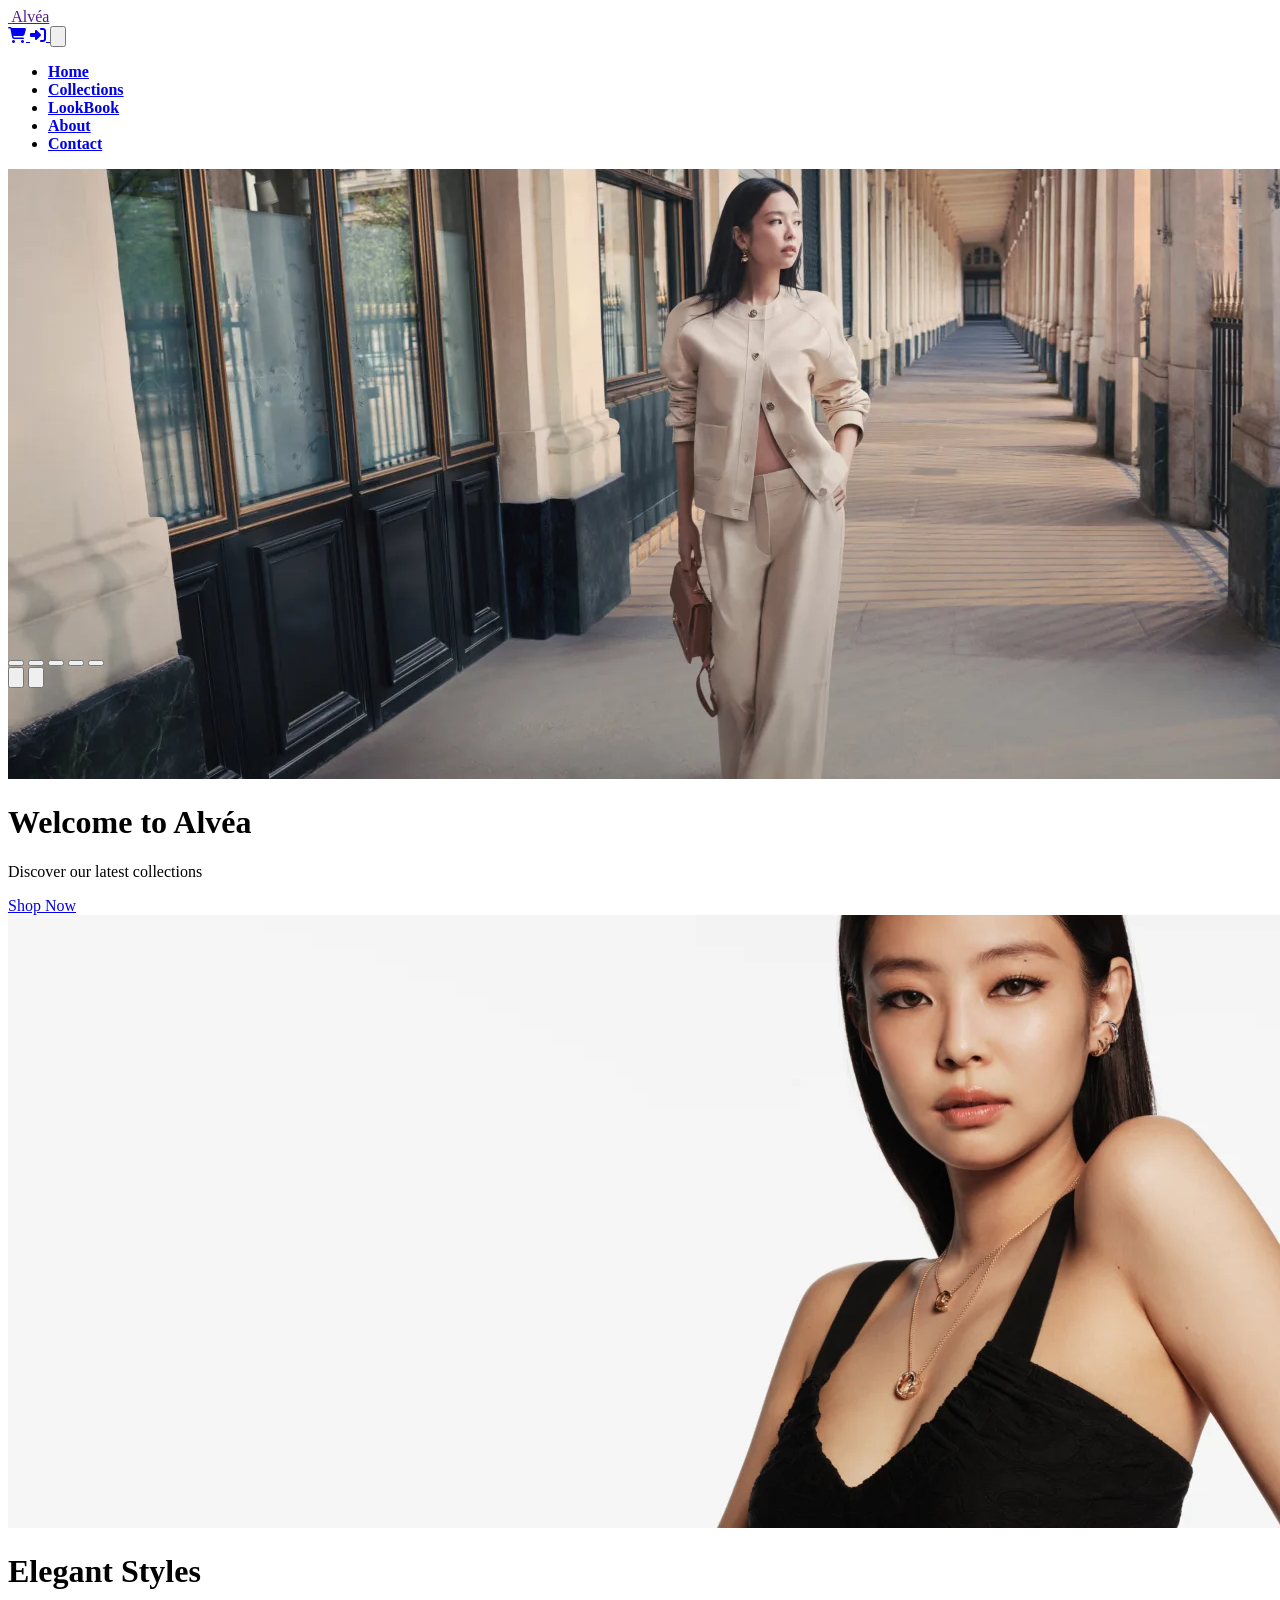
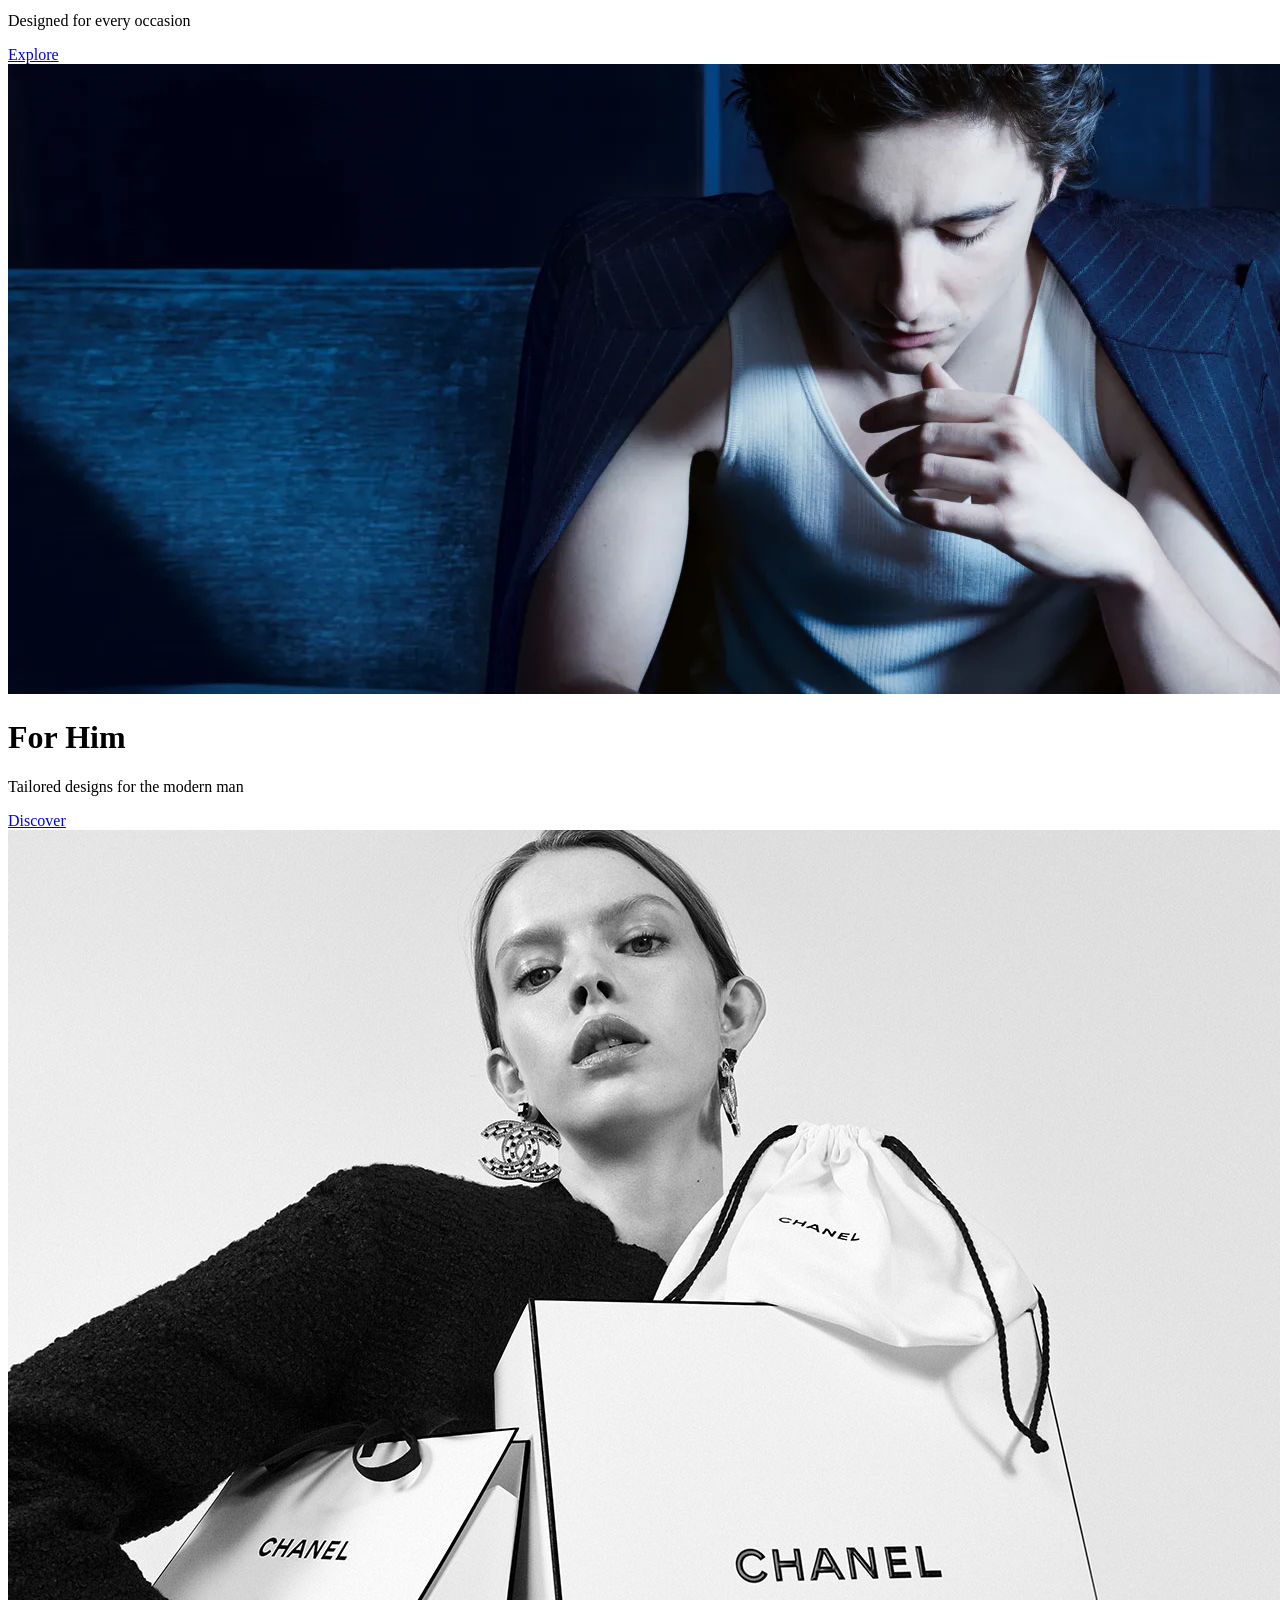
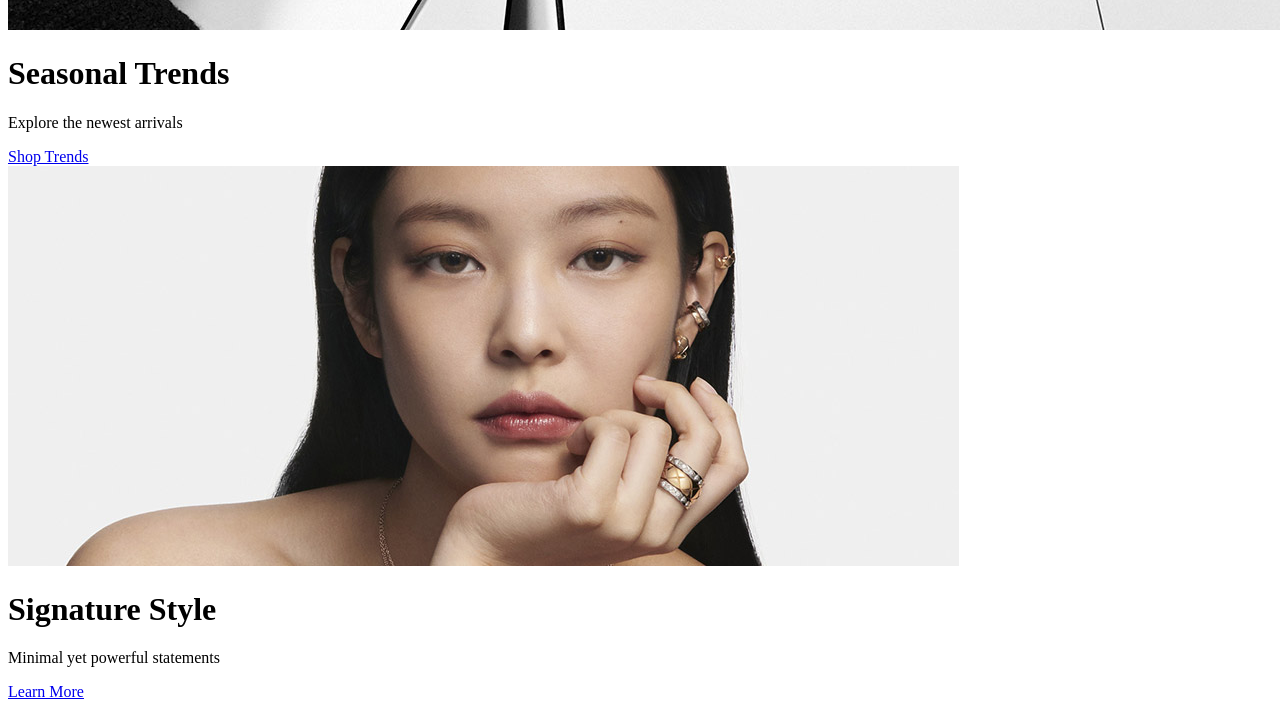
==== index.html @ 2a5f7d39 "Initial Commit" ====
<!DOCTYPE html>
<html lang="en">

<head>
    <meta charset="UTF-8">
    <meta name="viewport" content="width=device-width, initial-scale=1.0">
    <link rel="stylesheet" href="./assets/css/style.css">
    <link href="https://cdn.jsdelivr.net/npm/flowbite@3.1.2/dist/flowbite.min.css" rel="stylesheet" />
    <link href="https://unpkg.com/aos@2.3.1/dist/aos.css" rel="stylesheet">
    <link rel="stylesheet" href="https://cdnjs.cloudflare.com/ajax/libs/font-awesome/6.4.0/css/all.min.css">
    <title>Alvéa</title>
</head>

<body>


    <nav class="w-full z-50 top-0 start-0 border-black-400 dark:border-black-800 transition-all duration-300">
        <div class="max-w-screen-xl flex flex-wrap items-center justify-between mx-auto p-4">
            <a href="" class="flex items-center space-x-3 rtl:space-x-reverse">
                <img src="" class="h-8" alt="">
                <span class="self-center text-3xl font-semibold whitespace-nowrap ">Alvéa</span>
            </a>
            <div class="flex md:order-2 items-center space-x-5">

                <a href="cart.html" class="text-gray-700 hover:text-gray-900">
                    <i class="fa-solid fa-shopping-cart text-xl"></i>
                </a>

                <a href="login.html" class="text-gray-700 hover:text-gray-900">
                    <i class="fa-solid fa-right-to-bracket text-xl"></i>
                </a>

                <button data-collapse-toggle="navbar-sticky" type="button"
                    class="inline-flex items-center p-2 w-10 h-10 justify-center text-sm text-gray-500 rounded-lg md:hidden hover:bg-gray-100 focus:outline-none focus:ring-2 focus:ring-gray-200 dark:text-gray-400 dark:hover:bg-gray-700 dark:focus:ring-gray-600"
                    aria-controls="navbar-sticky" aria-expanded="false">
                    <span class="sr-only">Open main menu</span>
                    <svg class="w-5 h-5" aria-hidden="true" xmlns="http://www.w3.org/2000/svg" fill="none"
                        viewBox="0 0 17 14">
                        <path stroke="currentColor" stroke-linecap="round" stroke-linejoin="round" stroke-width="2"
                            d="M1 1h15M1 7h15M1 13h15" />
                    </svg>
                </button>
            </div>
            <div class="items-center justify-between hidden w-full md:flex md:w-auto md:order-1" id="navbar-sticky">
                <ul class="flex flex-col md:flex-row md:space-x-5 font-medium ">
                    <li>
                        <a href="/index.html" class="block py-2 px-3 text-black hover:text-gray-300 navContent"
                            aria-current="page">Home</a>
                    </li>
                    <li>
                        <a href="/collection.html" class="block py-2 px-3 text-black hover:text-gray-300 navContent">Collections</a>
                    </li>
                    <li>
                        <a href="/LookBook.html" class="block py-2 px-3 text-black hover:text-gray-300 navContent">LookBook</a>
                    </li>
                    <li>
                        <a href="/about.html" class="block py-2 px-3 text-black hover:text-gray-300 navContent">About</a>
                    </li>
                    <li>
                        <a href="/contact.html" class="block py-2 px-3 text-black hover:text-gray-300 navContent">Contact</a>
                    </li>
                </ul>
            </div>
        </div>
    </nav>

    <div id="default-carousel" class="relative w-full" data-carousel="slide">
        <!-- Carousel wrapper -->
        <div
            class="relative h-96 overflow-hidden rounded-lg h-[70vh] sm:h-[80vh] md:h-[85vh] lg:h-[90vh] xl:h-[100vh] carousel-container">
            <!-- Item 1 -->
            <div class="absolute inset-0 duration-1000 ease-in-out" data-carousel-item data-carousel-interval="8000">
                <img src="./assets/images/jennieBadgeOutfit.webp" class="w-full object-cover object-top" alt="...">
                <div class="absolute inset-0 flex flex-col items-center justify-center text-white bg-black/30 carouselText">
                    <h1 class="text-4xl md:text-6xl font-bold">Welcome to Alvéa</h1>
                    <p class="mt-2 text-lg md:text-xl leading-snug">Discover our latest collections</p>
                    <a href="#collections"
                        class="mt-3 px-6 py-3 bg-white text-black rounded-lg font-medium hover:bg-gray-200">
                        Shop Now
                    </a>
                </div>
            </div>
            <!-- Item 2 -->
            <div class="hidden absolute inset-0 duration-1000 ease-in-out" data-carousel-item
                data-carousel-interval="8000">
                <img src="./assets/images/jennieBlackOutfit.webp" class="w-full object-cover" alt="...">
                <div class="absolute inset-0 flex flex-col items-center justify-center text-black bg-black/30 carouselText">
                    <h1 class="text-4xl md:text-6xl font-bold">Elegant Styles</h1>
                    <p class="mt-2 text-lg md:text-xl leading-snug">Designed for every occasion</p>
                    <a href="#collections"
                        class="mt-3 px-6 py-3 bg-white text-black rounded-lg font-medium hover:bg-gray-200">
                        Explore
                    </a>
                </div>
            </div>
            <!-- Item 3 -->
            <div class="hidden absolute inset-0 duration-1000 ease-in-out" data-carousel-item
                data-carousel-interval="8000">
                <img src="./assets/images/timmothee.webp" class="w-full object-cover" alt="...">
                <div
                    class="absolute inset-0 flex flex-col items-center justify-center text-white bg-black/30 text-center px-4 carouselText">
                    <h1 class="text-4xl md:text-6xl font-bold">For Him</h1>
                    <p class="mt-2 text-lg md:text-xl leading-snug ">Tailored designs for the modern man</p>
                    <a href="#collections"
                        class="mt-3 px-6 py-3 bg-white text-black rounded-lg font-medium hover:bg-gray-200">Discover</a>
                </div>
            </div>
            <!-- Item 4 -->
            <div class="hidden absolute inset-0 duration-1000 ease-in-out" data-carousel-item
                data-carousel-interval="8000">
                <img src="./assets/images/model.jpg" class="w-full object-cover" alt="...">
                <div
                    class="absolute inset-0 flex flex-col items-center justify-center text-black bg-black/30 text-center px-4 carouselText">
                    <h1 class="text-4xl md:text-6xl font-bold">Seasonal Trends</h1>
                    <p class="mt-2 text-lg md:text-xl">Explore the newest arrivals</p>
                    <a href="#collections"
                        class="mt-3 px-6 py-3 bg-white text-black rounded-lg font-medium hover:bg-gray-200">Shop
                        Trends</a>
                </div>
            </div>
            <!-- Item 5 -->
            <div class="hidden absolute inset-0 duration-1000 ease-in-out">
                <img src="./assets/images/jennie.jpg" class="w-full object-cover" alt="...">
                <div
                    class="absolute inset-0 flex flex-col items-center justify-center text-black bg-black/30 text-center px-4 carouselText">
                    <h1 class="text-4xl md:text-6xl font-bold">Signature Style</h1>
                    <p class="mt-2 text-lg md:text-xl">Minimal yet powerful statements</p>
                    <a href="#about"
                        class="mt-3 px-6 py-3 bg-white text-black rounded-lg font-medium hover:bg-gray-200">Learn
                        More</a>
                </div>
            </div>
        </div>
        <!-- Slider indicators -->
        <div class="absolute z-30 flex -translate-x-1/2 bottom-5 left-1/2 space-x-3 rtl:space-x-reverse">
            <button type="button" class="w-3 h-3 rounded-full" aria-current="true" aria-label="Slide 1"
                data-carousel-slide-to="0"></button>
            <button type="button" class="w-3 h-3 rounded-full" aria-current="false" aria-label="Slide 2"
                data-carousel-slide-to="1"></button>
            <button type="button" class="w-3 h-3 rounded-full" aria-current="false" aria-label="Slide 3"
                data-carousel-slide-to="2"></button>
            <button type="button" class="w-3 h-3 rounded-full" aria-current="false" aria-label="Slide 4"
                data-carousel-slide-to="3"></button>
            <button type="button" class="w-3 h-3 rounded-full" aria-current="false" aria-label="Slide 5"
                data-carousel-slide-to="4"></button>
        </div>
        <!-- Slider controls -->
        <button type="button"
            class="absolute top-0 start-0 z-30 flex items-center justify-center h-full px-4 cursor-pointer group focus:outline-none"
            data-carousel-prev>
            <span
                class="inline-flex items-center justify-center w-10 h-10 rounded-full bg-white/30 dark:bg-gray-800/30 group-hover:bg-white/50 dark:group-hover:bg-gray-800/60 group-focus:ring-4 group-focus:ring-white dark:group-focus:ring-gray-800/70 group-focus:outline-none">
                <svg class="w-4 h-4 text-white dark:text-gray-800 rtl:rotate-180" aria-hidden="true"
                    xmlns="http://www.w3.org/2000/svg" fill="none" viewBox="0 0 6 10">
                    <path stroke="currentColor" stroke-linecap="round" stroke-linejoin="round" stroke-width="2"
                        d="M5 1 1 5l4 4" />
                </svg>
                <span class="sr-only">Previous</span>
            </span>
        </button>
        <button type="button"
            class="absolute top-0 end-0 z-30 flex items-center justify-center h-full px-4 cursor-pointer group focus:outline-none"
            data-carousel-next>
            <span
                class="inline-flex items-center justify-center w-10 h-10 rounded-full bg-white/30 dark:bg-gray-800/30 group-hover:bg-white/50 dark:group-hover:bg-gray-800/60 group-focus:ring-4 group-focus:ring-white dark:group-focus:ring-gray-800/70 group-focus:outline-none">
                <svg class="w-4 h-4 text-white dark:text-gray-800 rtl:rotate-180" aria-hidden="true"
                    xmlns="http://www.w3.org/2000/svg" fill="none" viewBox="0 0 6 10">
                    <path stroke="currentColor" stroke-linecap="round" stroke-linejoin="round" stroke-width="2"
                        d="m1 9 4-4-4-4" />
                </svg>
                <span class="sr-only">Next</span>
            </span>
        </button>
    </div>

    <script src="https://cdn.jsdelivr.net/npm/flowbite@3.1.2/dist/flowbite.min.js"></script>
    <script src="https://unpkg.com/aos@2.3.1/dist/aos.js"></script>
    <script src="./assets/js/app.js"></script>
</body>

</html>
---- assets/css/style.css ----
@import "flowbite";

@media (min-width: 1024px) {
  .carousel-container {
    height: 30rem; 
  }
}

.navContent{
    font-size:1rem;
    font-weight: 550;
}

.carouselText{
    font-size: 1rem;
}
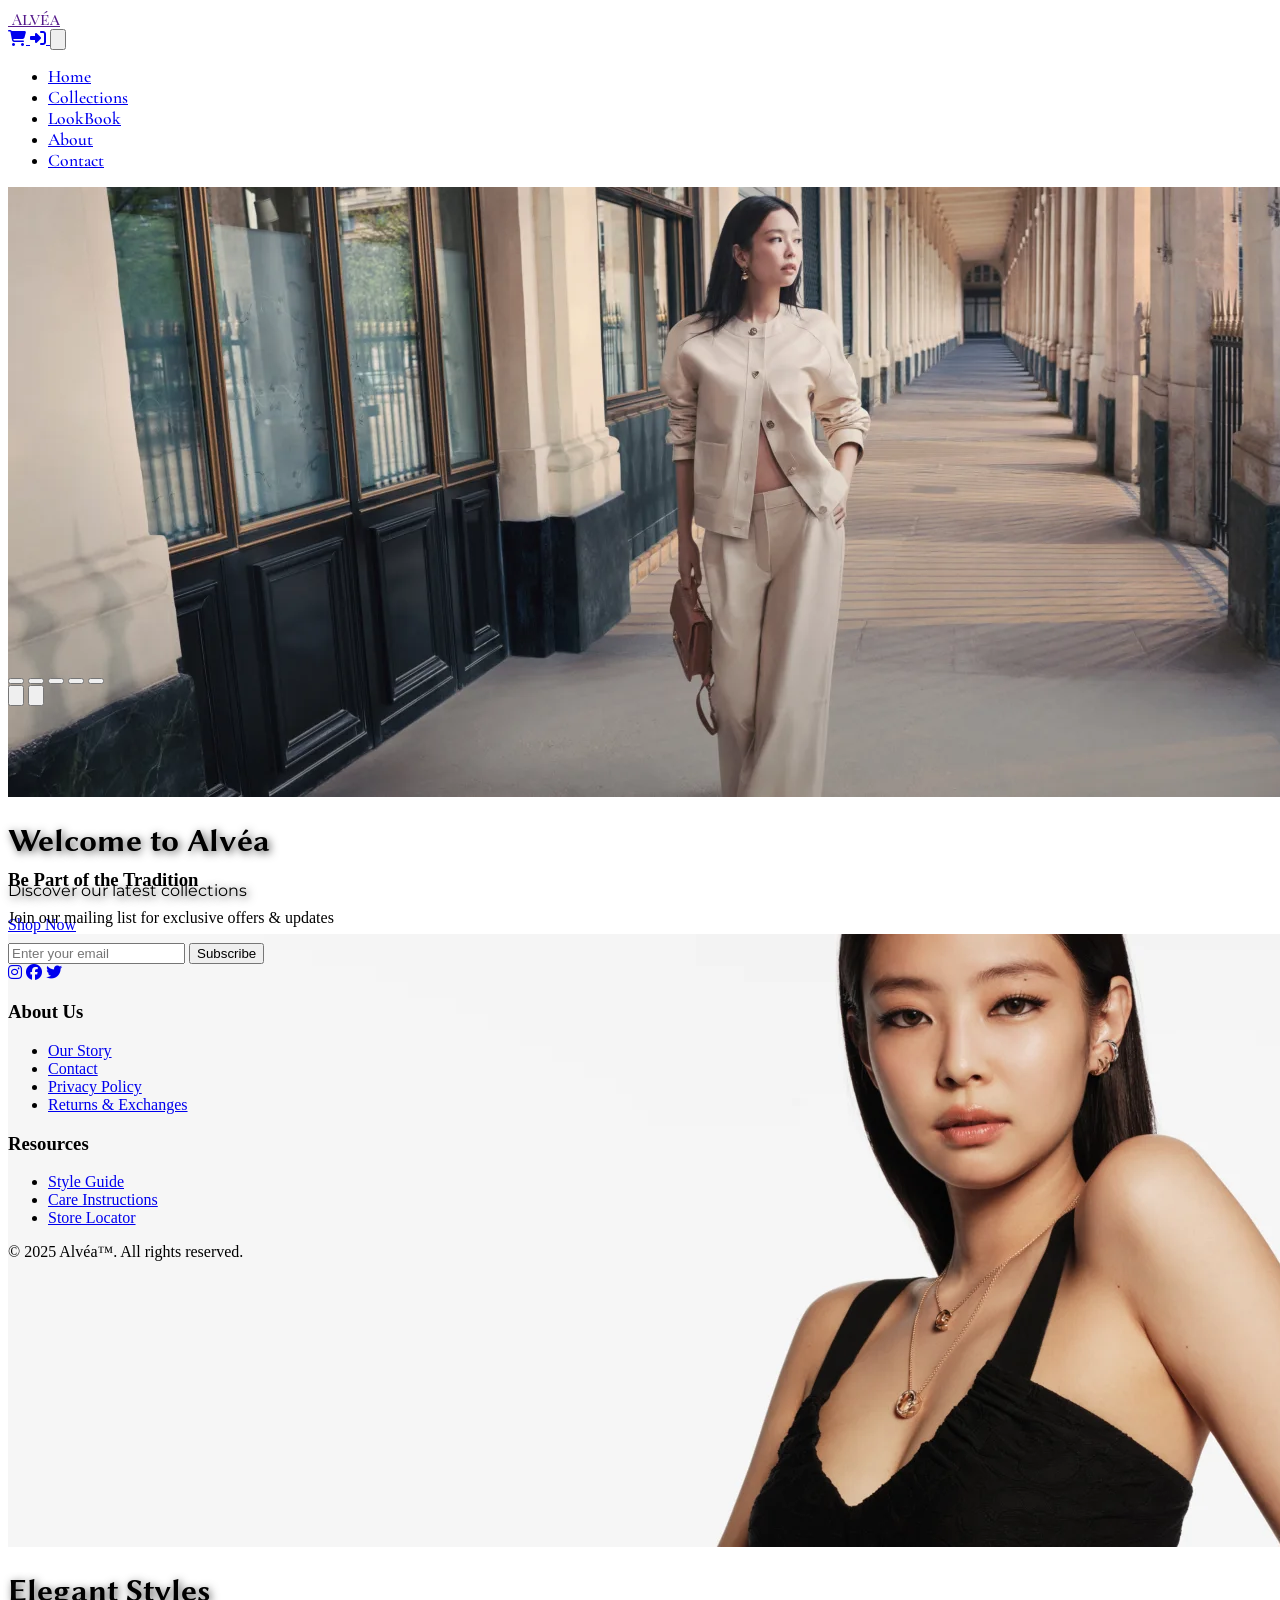
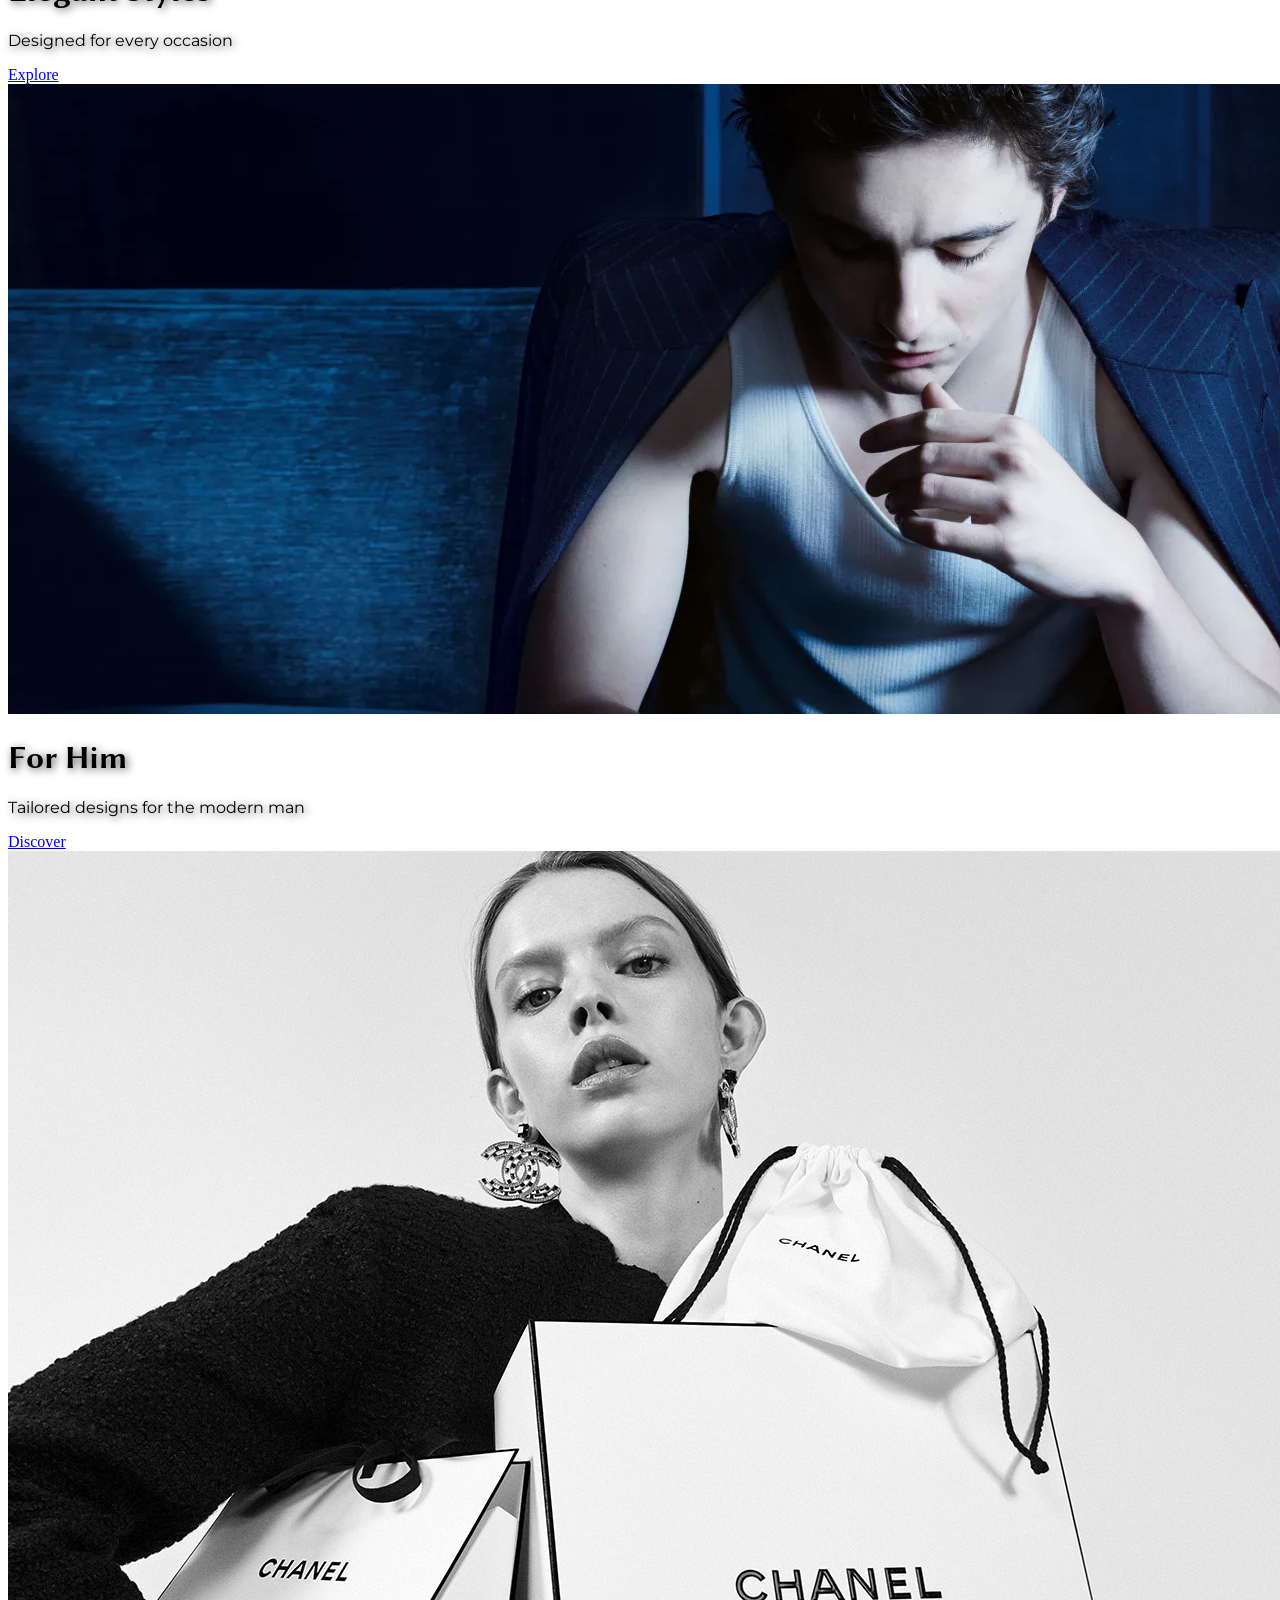
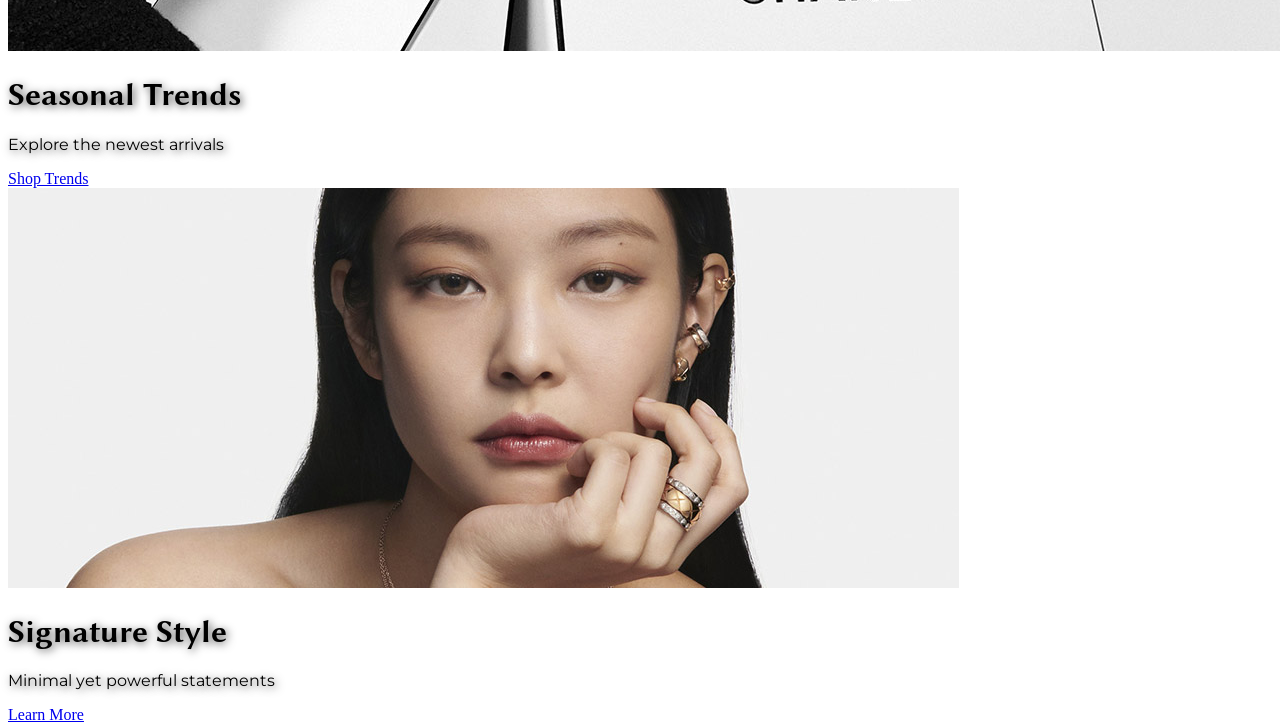
==== commit 102246c0: "Done with Men Collection" ====
--- a/index.html
+++ b/index.html
@@ -8,6 +8,11 @@
     <link href="https://cdn.jsdelivr.net/npm/flowbite@3.1.2/dist/flowbite.min.css" rel="stylesheet" />
     <link href="https://unpkg.com/aos@2.3.1/dist/aos.css" rel="stylesheet">
     <link rel="stylesheet" href="https://cdnjs.cloudflare.com/ajax/libs/font-awesome/6.4.0/css/all.min.css">
+    <link rel="preconnect" href="https://fonts.googleapis.com">
+    <link rel="preconnect" href="https://fonts.gstatic.com" crossorigin>
+    <link
+        href="https://fonts.googleapis.com/css2?family=Akshar:wght@300..700&family=Bodoni+Moda:ital,opsz,wght@0,6..96,400..900;1,6..96,400..900&family=Chela+One&family=Cormorant+Garamond:ital,wght@0,300..700;1,300..700&family=Edu+NSW+ACT+Cursive:wght@400..700&family=Libertinus+Sans:ital,wght@0,400;0,700;1,400&family=Lobster&family=Montserrat:ital,wght@0,100..900;1,100..900&family=Neucha&family=Permanent+Marker&family=Playfair+Display+SC:ital,wght@0,400;0,700;0,900;1,400;1,700;1,900&family=Playfair+Display:ital,wght@0,400..900;1,400..900&family=Playwrite+AU+NSW:wght@100..400&family=Poppins:ital,wght@0,100;0,200;0,300;0,400;0,500;0,600;0,700;0,800;0,900;1,100;1,200;1,300;1,400;1,500;1,600;1,700;1,800;1,900&family=Uncial+Antiqua&display=swap"
+        rel="stylesheet">
     <title>Alvéa</title>
 </head>
 
@@ -18,7 +23,7 @@
         <div class="max-w-screen-xl flex flex-wrap items-center justify-between mx-auto p-4">
             <a href="" class="flex items-center space-x-3 rtl:space-x-reverse">
                 <img src="" class="h-8" alt="">
-                <span class="self-center text-3xl font-semibold whitespace-nowrap ">Alvéa</span>
+                <span class="self-center text-3xl font-semibold whitespace-nowrap logo">Alvéa</span>
             </a>
             <div class="flex md:order-2 items-center space-x-5">
 
@@ -48,16 +53,20 @@
                             aria-current="page">Home</a>
                     </li>
                     <li>
-                        <a href="/collection.html" class="block py-2 px-3 text-black hover:text-gray-300 navContent">Collections</a>
-                    </li>
-                    <li>
-                        <a href="/LookBook.html" class="block py-2 px-3 text-black hover:text-gray-300 navContent">LookBook</a>
-                    </li>
-                    <li>
-                        <a href="/about.html" class="block py-2 px-3 text-black hover:text-gray-300 navContent">About</a>
-                    </li>
-                    <li>
-                        <a href="/contact.html" class="block py-2 px-3 text-black hover:text-gray-300 navContent">Contact</a>
+                        <a href="/collection.html"
+                            class="block py-2 px-3 text-black hover:text-gray-300 navContent">Collections</a>
+                    </li>
+                    <li>
+                        <a href="/LookBook.html"
+                            class="block py-2 px-3 text-black hover:text-gray-300 navContent">LookBook</a>
+                    </li>
+                    <li>
+                        <a href="/about.html"
+                            class="block py-2 px-3 text-black hover:text-gray-300 navContent">About</a>
+                    </li>
+                    <li>
+                        <a href="/contact.html"
+                            class="block py-2 px-3 text-black hover:text-gray-300 navContent">Contact</a>
                     </li>
                 </ul>
             </div>
@@ -71,11 +80,13 @@
             <!-- Item 1 -->
             <div class="absolute inset-0 duration-1000 ease-in-out" data-carousel-item data-carousel-interval="8000">
                 <img src="./assets/images/jennieBadgeOutfit.webp" class="w-full object-cover object-top" alt="...">
-                <div class="absolute inset-0 flex flex-col items-center justify-center text-white bg-black/30 carouselText">
-                    <h1 class="text-4xl md:text-6xl font-bold">Welcome to Alvéa</h1>
-                    <p class="mt-2 text-lg md:text-xl leading-snug">Discover our latest collections</p>
-                    <a href="#collections"
-                        class="mt-3 px-6 py-3 bg-white text-black rounded-lg font-medium hover:bg-gray-200">
+                <div
+                    class="absolute inset-0 flex flex-col items-center justify-center text-white bg-black/50 px-4 text-center carouselText">
+                    <h1 class="text-2xl sm:text-3xl md:text-5xl lg:text-6xl font-bold">Welcome to Alvéa</h1>
+                    <p class="mt-2 text-sm sm:text-base md:text-lg lg:text-xl leading-snug  whitespace-nowrap">Discover
+                        our latest collections</p>
+                    <a href="#collections"
+                        class="mt-4 px-4 py-2 sm:px-6 sm:py-3 md:px-8 md:py-3 bg-black text-white rounded-lg font-medium sm:font-semibold shadow-lg hover:bg-gray-700 transition">
                         Shop Now
                     </a>
                 </div>
@@ -84,11 +95,13 @@
             <div class="hidden absolute inset-0 duration-1000 ease-in-out" data-carousel-item
                 data-carousel-interval="8000">
                 <img src="./assets/images/jennieBlackOutfit.webp" class="w-full object-cover" alt="...">
-                <div class="absolute inset-0 flex flex-col items-center justify-center text-black bg-black/30 carouselText">
-                    <h1 class="text-4xl md:text-6xl font-bold">Elegant Styles</h1>
-                    <p class="mt-2 text-lg md:text-xl leading-snug">Designed for every occasion</p>
-                    <a href="#collections"
-                        class="mt-3 px-6 py-3 bg-white text-black rounded-lg font-medium hover:bg-gray-200">
+                <div
+                    class="absolute inset-0 flex flex-col items-center justify-center text-black bg-black/50 px-4 text-center carouselText">
+                    <h1 class="text-2xl sm:text-3xl md:text-5xl lg:text-6xl font-bold">Elegant Styles</h1>
+                    <p class="mt-2 text-sm sm:text-base md:text-lg lg:text-xl leading-snug  whitespace-nowrap">Designed
+                        for every occasion</p>
+                    <a href="#collections"
+                        class="mt-4 px-4 py-2 sm:px-6 sm:py-3 md:px-8 md:py-3 bg-black text-black rounded-lg font-medium sm:font-semibold shadow-lg hover:bg-gray-700 transition">
                         Explore
                     </a>
                 </div>
@@ -98,11 +111,12 @@
                 data-carousel-interval="8000">
                 <img src="./assets/images/timmothee.webp" class="w-full object-cover" alt="...">
                 <div
-                    class="absolute inset-0 flex flex-col items-center justify-center text-white bg-black/30 text-center px-4 carouselText">
-                    <h1 class="text-4xl md:text-6xl font-bold">For Him</h1>
-                    <p class="mt-2 text-lg md:text-xl leading-snug ">Tailored designs for the modern man</p>
-                    <a href="#collections"
-                        class="mt-3 px-6 py-3 bg-white text-black rounded-lg font-medium hover:bg-gray-200">Discover</a>
+                    class="absolute inset-0 flex flex-col items-center justify-center text-white bg-black/50 px-4 text-center carouselText">
+                    <h1 class="text-2xl sm:text-3xl md:text-5xl lg:text-6xl font-bold">For Him</h1>
+                    <p class="mt-2 text-sm sm:text-base md:text-lg lg:text-xl leading-snug  whitespace-nowrap">Tailored
+                        designs for the modern man</p>
+                    <a href="#collections"
+                        class="mt-4 px-4 py-2 sm:px-6 sm:py-3 md:px-8 md:py-3 bg-black text-white rounded-lg font-medium sm:font-semibold shadow-lg hover:bg-gray-700 transition">Discover</a>
                 </div>
             </div>
             <!-- Item 4 -->
@@ -110,11 +124,12 @@
                 data-carousel-interval="8000">
                 <img src="./assets/images/model.jpg" class="w-full object-cover" alt="...">
                 <div
-                    class="absolute inset-0 flex flex-col items-center justify-center text-black bg-black/30 text-center px-4 carouselText">
-                    <h1 class="text-4xl md:text-6xl font-bold">Seasonal Trends</h1>
-                    <p class="mt-2 text-lg md:text-xl">Explore the newest arrivals</p>
-                    <a href="#collections"
-                        class="mt-3 px-6 py-3 bg-white text-black rounded-lg font-medium hover:bg-gray-200">Shop
+                    class="absolute inset-0 flex flex-col items-center justify-center text-white bg-black/50 px-4 text-center carouselText">
+                    <h1 class="text-2xl sm:text-3xl md:text-5xl lg:text-6xl font-bold">Seasonal Trends</h1>
+                    <p class="mt-2 text-sm sm:text-base md:text-lg lg:text-xl leading-snug  whitespace-nowrap">Explore
+                        the newest arrivals</p>
+                    <a href="#collections"
+                        class="mt-4 px-4 py-2 sm:px-6 sm:py-3 md:px-8 md:py-3 bg-black text-white rounded-lg font-medium sm:font-semibold shadow-lg hover:bg-gray-700 transition">Shop
                         Trends</a>
                 </div>
             </div>
@@ -122,11 +137,12 @@
             <div class="hidden absolute inset-0 duration-1000 ease-in-out">
                 <img src="./assets/images/jennie.jpg" class="w-full object-cover" alt="...">
                 <div
-                    class="absolute inset-0 flex flex-col items-center justify-center text-black bg-black/30 text-center px-4 carouselText">
-                    <h1 class="text-4xl md:text-6xl font-bold">Signature Style</h1>
-                    <p class="mt-2 text-lg md:text-xl">Minimal yet powerful statements</p>
+                    class="absolute inset-0 flex flex-col items-center justify-center text-white bg-black/50 px-4 text-center carouselText">
+                    <h1 class="text-2xl sm:text-3xl md:text-5xl lg:text-6xl font-bold">Signature Style</h1>
+                    <p class="mt-2 text-sm sm:text-base md:text-lg lg:text-xl leading-snug  whitespace-nowrap">Minimal
+                        yet powerful statements</p>
                     <a href="#about"
-                        class="mt-3 px-6 py-3 bg-white text-black rounded-lg font-medium hover:bg-gray-200">Learn
+                        class="mt-4 px-4 py-2 sm:px-6 sm:py-3 md:px-8 md:py-3 bg-black text-white rounded-lg font-medium sm:font-semibold shadow-lg hover:bg-gray-700 transition">Learn
                         More</a>
                 </div>
             </div>
@@ -173,6 +189,59 @@
         </button>
     </div>
 
+
+    <br><br><br><br><br><br><br><br>
+    <footer class="bg-gray-100 border-t border-gray-300">
+        <div class="max-w-screen-xl mx-auto px-4 py-12">
+            <div class="grid grid-cols-1 md:grid-cols-3 gap-8 items-start text-center md:text-left">
+
+                <div>
+                    <h3 class="text-lg font-semibold text-gray-900">Be Part of the Tradition</h3>
+                    <p class="mt-1 text-sm text-gray-600">
+                        Join our mailing list for exclusive offers & updates
+                    </p>
+                    <form class="mt-4 flex items-center w-full max-w-md mx-auto md:mx-0">
+                        <input type="email" placeholder="Enter your email"
+                            class="w-full px-3 py-2 text-sm border border-gray-300 rounded-l-lg focus:outline-none focus:ring-1 focus:ring-black">
+                        <button type="submit"
+                            class="px-4 py-2 text-sm font-medium text-white bg-blue-900 rounded-r-lg hover:bg-gray-800">
+                            Subscribe
+                        </button>
+                    </form>
+                    <div class="mt-4 flex justify-center md:justify-start space-x-5 text-gray-500">
+                        <a href="#" class="hover:text-black"><i class="fab fa-instagram"></i></a>
+                        <a href="#" class="hover:text-black"><i class="fab fa-facebook"></i></a>
+                        <a href="#" class="hover:text-black"><i class="fab fa-twitter"></i></a>
+                    </div>
+                </div>
+
+                <div>
+                    <h3 class="text-lg font-semibold text-gray-900">About Us</h3>
+                    <ul class="mt-2 space-y-2 text-sm text-gray-600">
+                        <li><a href="#" class="hover:text-black">Our Story</a></li>
+                        <li><a href="#" class="hover:text-black">Contact</a></li>
+                        <li><a href="#" class="hover:text-black">Privacy Policy</a></li>
+                        <li><a href="#" class="hover:text-black">Returns & Exchanges</a></li>
+                    </ul>
+                </div>
+
+                <div>
+                    <h3 class="text-lg font-semibold text-gray-900">Resources</h3>
+                    <ul class="mt-2 space-y-2 text-sm text-gray-600">
+                        <li><a href="#" class="hover:text-black">Style Guide</a></li>
+                        <li><a href="#" class="hover:text-black">Care Instructions</a></li>
+                        <li><a href="#" class="hover:text-black">Store Locator</a></li>
+                    </ul>
+                </div>
+            </div>
+
+            <div class="border-t border-gray-200 mt-8 pt-5 text-center text-sm text-gray-500">
+                © 2025 Alvéa™. All rights reserved.
+            </div>
+        </div>
+    </footer>
+
+
     <script src="https://cdn.jsdelivr.net/npm/flowbite@3.1.2/dist/flowbite.min.js"></script>
     <script src="https://unpkg.com/aos@2.3.1/dist/aos.js"></script>
     <script src="./assets/js/app.js"></script>
--- a/assets/css/style.css
+++ b/assets/css/style.css
@@ -6,11 +6,75 @@
   }
 }
 
-.navContent{
-    font-size:1rem;
-    font-weight: 550;
+.logo{
+  font-family: Playfair Display SC;
 }
 
-.carouselText{
+.navContent{
+    font-size:1.1rem;
+    font-weight: 550;
+    font-family: Cormorant Garamond;
+}
+
+.carouselText h1,
+.carouselText p {
+  text-shadow: 2px 2px 8px rgba(0, 0, 0, 0.7);
+}
+
+
+.carouselText h1 {
+  font-size: 2rem;
+  font-family: "Libertinus Sans", sans-serif;
+}
+
+.carouselText p {
+  font-size: 1.1rem;
+  font-family: "Montserrat", sans-serif;
+}
+
+
+@media (min-width: 768px) {
+  .carouselText h1 {
+    font-size: 0.5rem;
+  }
+
+  .carouselText p {
+    font-size: 0.1rem;
+  }
+}
+
+@media (min-width: 1024px) {
+  .carouselText h1 {
+    font-size: 1.8rem;
+  }
+
+  .carouselText p {
+    font-size: 0.8rem;
+  }
+}
+
+
+@media (min-width: 1280px) {
+  .carouselText h1 {
+    font-size: 2rem;
+  }
+
+  .carouselText p {
     font-size: 1rem;
-}+  }
+}
+
+.custom-hero{
+  max-width: 1000px;
+  margin: 0 auto;
+  border-radius: 12px;
+  overflow: hidden;
+  text-shadow: 2px 2px 8px rgba(0, 0, 0, 0.7);
+}
+
+.custom-hero img{
+  height: 450px;
+  object-fit: cover;
+  width: 100%;
+}
+
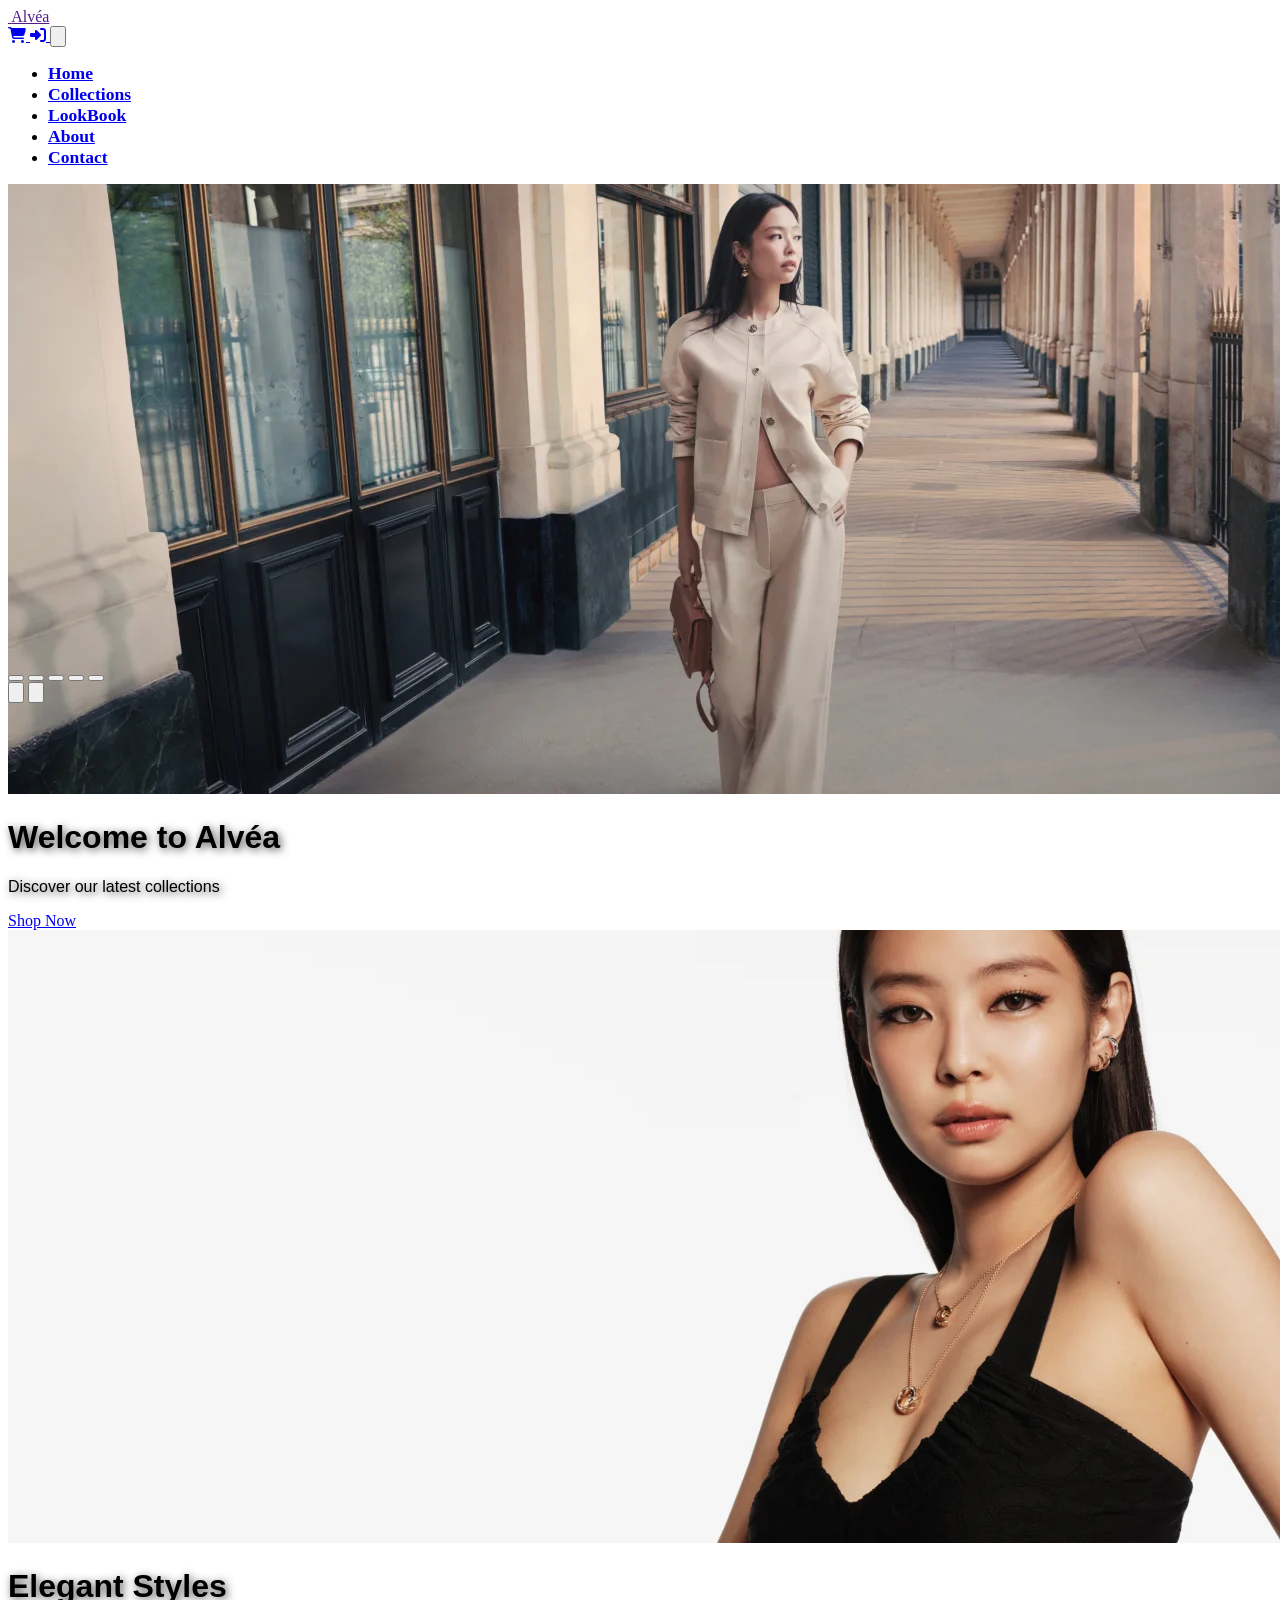
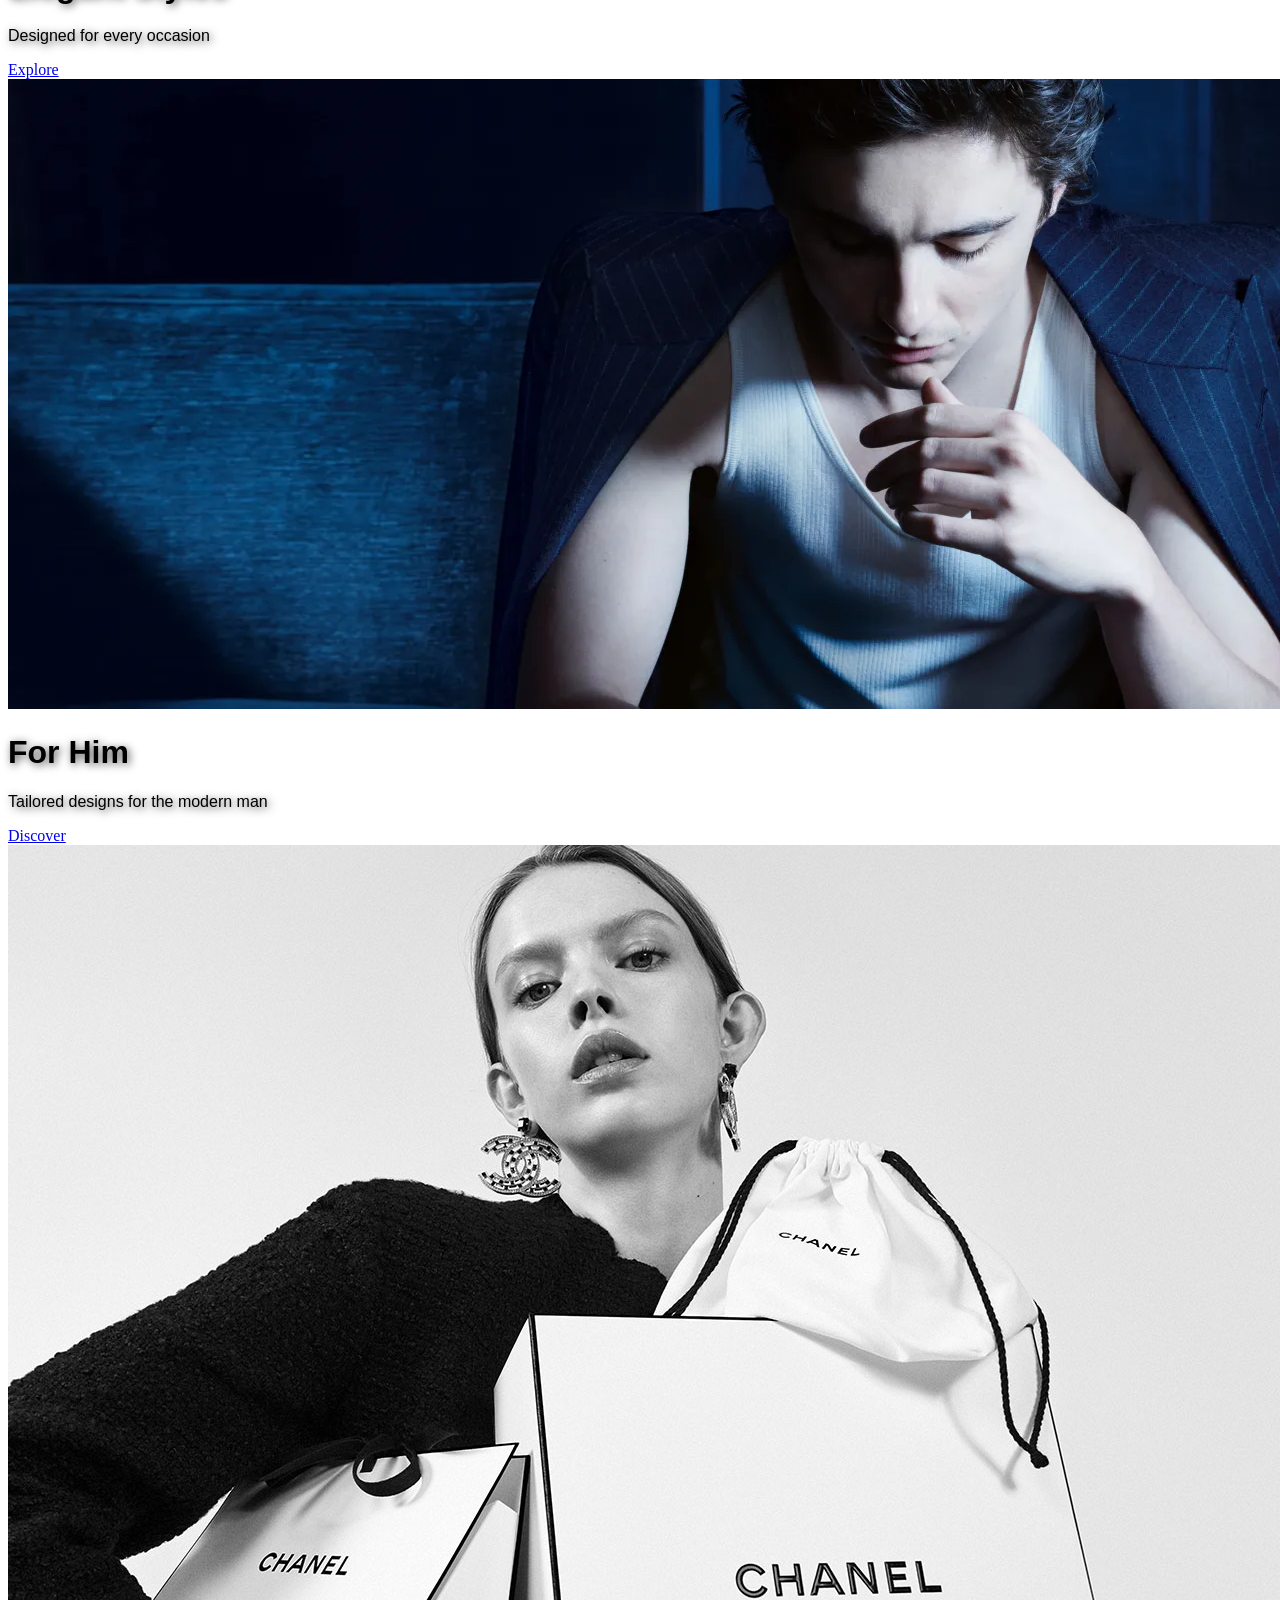
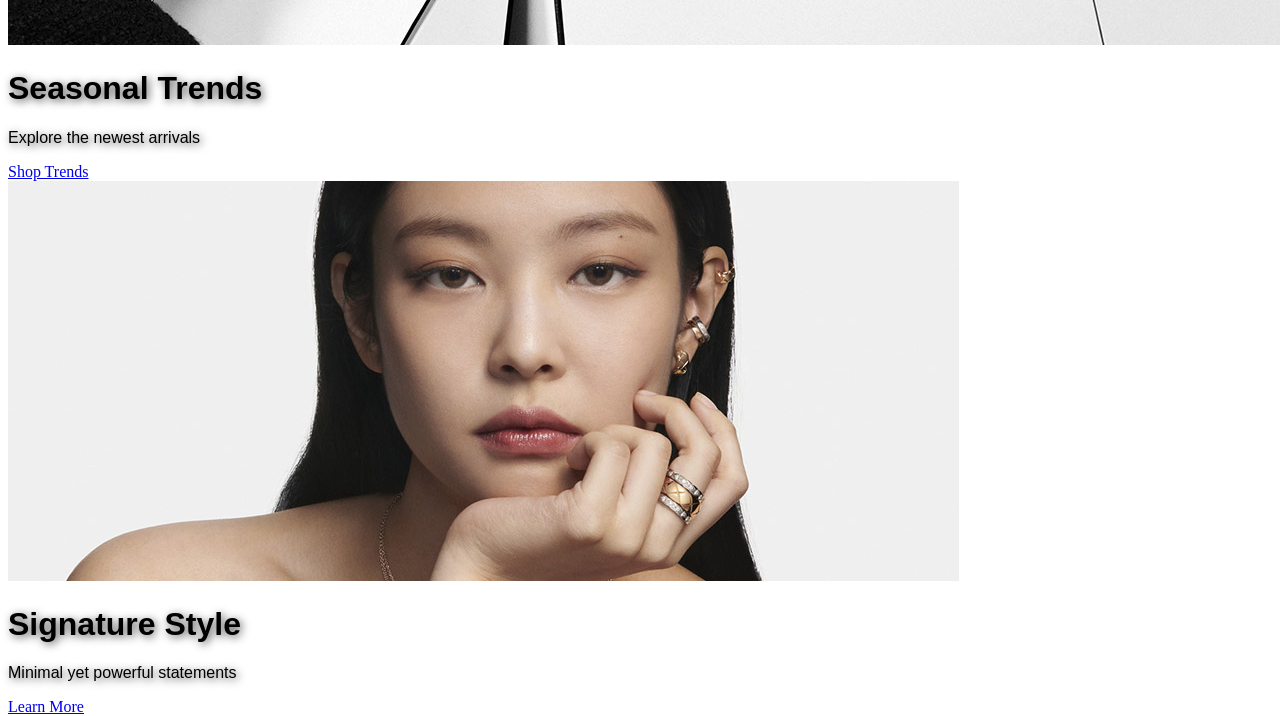
==== commit 3a7eebf8: "Update index.html" ====
--- a/index.html
+++ b/index.html
@@ -8,11 +8,6 @@
     <link href="https://cdn.jsdelivr.net/npm/flowbite@3.1.2/dist/flowbite.min.css" rel="stylesheet" />
     <link href="https://unpkg.com/aos@2.3.1/dist/aos.css" rel="stylesheet">
     <link rel="stylesheet" href="https://cdnjs.cloudflare.com/ajax/libs/font-awesome/6.4.0/css/all.min.css">
-    <link rel="preconnect" href="https://fonts.googleapis.com">
-    <link rel="preconnect" href="https://fonts.gstatic.com" crossorigin>
-    <link
-        href="https://fonts.googleapis.com/css2?family=Akshar:wght@300..700&family=Bodoni+Moda:ital,opsz,wght@0,6..96,400..900;1,6..96,400..900&family=Chela+One&family=Cormorant+Garamond:ital,wght@0,300..700;1,300..700&family=Edu+NSW+ACT+Cursive:wght@400..700&family=Libertinus+Sans:ital,wght@0,400;0,700;1,400&family=Lobster&family=Montserrat:ital,wght@0,100..900;1,100..900&family=Neucha&family=Permanent+Marker&family=Playfair+Display+SC:ital,wght@0,400;0,700;0,900;1,400;1,700;1,900&family=Playfair+Display:ital,wght@0,400..900;1,400..900&family=Playwrite+AU+NSW:wght@100..400&family=Poppins:ital,wght@0,100;0,200;0,300;0,400;0,500;0,600;0,700;0,800;0,900;1,100;1,200;1,300;1,400;1,500;1,600;1,700;1,800;1,900&family=Uncial+Antiqua&display=swap"
-        rel="stylesheet">
     <title>Alvéa</title>
 </head>
 
@@ -23,7 +18,7 @@
         <div class="max-w-screen-xl flex flex-wrap items-center justify-between mx-auto p-4">
             <a href="" class="flex items-center space-x-3 rtl:space-x-reverse">
                 <img src="" class="h-8" alt="">
-                <span class="self-center text-3xl font-semibold whitespace-nowrap logo">Alvéa</span>
+                <span class="self-center text-3xl font-semibold whitespace-nowrap ">Alvéa</span>
             </a>
             <div class="flex md:order-2 items-center space-x-5">
 
@@ -49,24 +44,20 @@
             <div class="items-center justify-between hidden w-full md:flex md:w-auto md:order-1" id="navbar-sticky">
                 <ul class="flex flex-col md:flex-row md:space-x-5 font-medium ">
                     <li>
-                        <a href="/index.html" class="block py-2 px-3 text-black hover:text-gray-300 navContent"
+                        <a href="./index.html" class="block py-2 px-3 text-black hover:text-gray-300 navContent"
                             aria-current="page">Home</a>
                     </li>
                     <li>
-                        <a href="/collection.html"
-                            class="block py-2 px-3 text-black hover:text-gray-300 navContent">Collections</a>
+                        <a href="./collection.html" class="block py-2 px-3 text-black hover:text-gray-300 navContent">Collections</a>
                     </li>
                     <li>
-                        <a href="/LookBook.html"
-                            class="block py-2 px-3 text-black hover:text-gray-300 navContent">LookBook</a>
+                        <a href="./LookBook.html" class="block py-2 px-3 text-black hover:text-gray-300 navContent">LookBook</a>
                     </li>
                     <li>
-                        <a href="/about.html"
-                            class="block py-2 px-3 text-black hover:text-gray-300 navContent">About</a>
+                        <a href="./about.html" class="block py-2 px-3 text-black hover:text-gray-300 navContent">About</a>
                     </li>
                     <li>
-                        <a href="/contact.html"
-                            class="block py-2 px-3 text-black hover:text-gray-300 navContent">Contact</a>
+                        <a href="./contact.html" class="block py-2 px-3 text-black hover:text-gray-300 navContent">Contact</a>
                     </li>
                 </ul>
             </div>
@@ -80,13 +71,11 @@
             <!-- Item 1 -->
             <div class="absolute inset-0 duration-1000 ease-in-out" data-carousel-item data-carousel-interval="8000">
                 <img src="./assets/images/jennieBadgeOutfit.webp" class="w-full object-cover object-top" alt="...">
-                <div
-                    class="absolute inset-0 flex flex-col items-center justify-center text-white bg-black/50 px-4 text-center carouselText">
-                    <h1 class="text-2xl sm:text-3xl md:text-5xl lg:text-6xl font-bold">Welcome to Alvéa</h1>
-                    <p class="mt-2 text-sm sm:text-base md:text-lg lg:text-xl leading-snug  whitespace-nowrap">Discover
-                        our latest collections</p>
+                <div class="absolute inset-0 flex flex-col items-center justify-center text-white bg-black/30 carouselText">
+                    <h1 class="text-4xl md:text-6xl font-bold">Welcome to Alvéa</h1>
+                    <p class="mt-2 text-lg md:text-xl leading-snug">Discover our latest collections</p>
                     <a href="#collections"
-                        class="mt-4 px-4 py-2 sm:px-6 sm:py-3 md:px-8 md:py-3 bg-black text-white rounded-lg font-medium sm:font-semibold shadow-lg hover:bg-gray-700 transition">
+                        class="mt-3 px-6 py-3 bg-white text-black rounded-lg font-medium hover:bg-gray-200">
                         Shop Now
                     </a>
                 </div>
@@ -95,13 +84,11 @@
             <div class="hidden absolute inset-0 duration-1000 ease-in-out" data-carousel-item
                 data-carousel-interval="8000">
                 <img src="./assets/images/jennieBlackOutfit.webp" class="w-full object-cover" alt="...">
-                <div
-                    class="absolute inset-0 flex flex-col items-center justify-center text-black bg-black/50 px-4 text-center carouselText">
-                    <h1 class="text-2xl sm:text-3xl md:text-5xl lg:text-6xl font-bold">Elegant Styles</h1>
-                    <p class="mt-2 text-sm sm:text-base md:text-lg lg:text-xl leading-snug  whitespace-nowrap">Designed
-                        for every occasion</p>
+                <div class="absolute inset-0 flex flex-col items-center justify-center text-black bg-black/30 carouselText">
+                    <h1 class="text-4xl md:text-6xl font-bold">Elegant Styles</h1>
+                    <p class="mt-2 text-lg md:text-xl leading-snug">Designed for every occasion</p>
                     <a href="#collections"
-                        class="mt-4 px-4 py-2 sm:px-6 sm:py-3 md:px-8 md:py-3 bg-black text-black rounded-lg font-medium sm:font-semibold shadow-lg hover:bg-gray-700 transition">
+                        class="mt-3 px-6 py-3 bg-white text-black rounded-lg font-medium hover:bg-gray-200">
                         Explore
                     </a>
                 </div>
@@ -111,12 +98,11 @@
                 data-carousel-interval="8000">
                 <img src="./assets/images/timmothee.webp" class="w-full object-cover" alt="...">
                 <div
-                    class="absolute inset-0 flex flex-col items-center justify-center text-white bg-black/50 px-4 text-center carouselText">
-                    <h1 class="text-2xl sm:text-3xl md:text-5xl lg:text-6xl font-bold">For Him</h1>
-                    <p class="mt-2 text-sm sm:text-base md:text-lg lg:text-xl leading-snug  whitespace-nowrap">Tailored
-                        designs for the modern man</p>
+                    class="absolute inset-0 flex flex-col items-center justify-center text-white bg-black/30 text-center px-4 carouselText">
+                    <h1 class="text-4xl md:text-6xl font-bold">For Him</h1>
+                    <p class="mt-2 text-lg md:text-xl leading-snug ">Tailored designs for the modern man</p>
                     <a href="#collections"
-                        class="mt-4 px-4 py-2 sm:px-6 sm:py-3 md:px-8 md:py-3 bg-black text-white rounded-lg font-medium sm:font-semibold shadow-lg hover:bg-gray-700 transition">Discover</a>
+                        class="mt-3 px-6 py-3 bg-white text-black rounded-lg font-medium hover:bg-gray-200">Discover</a>
                 </div>
             </div>
             <!-- Item 4 -->
@@ -124,12 +110,11 @@
                 data-carousel-interval="8000">
                 <img src="./assets/images/model.jpg" class="w-full object-cover" alt="...">
                 <div
-                    class="absolute inset-0 flex flex-col items-center justify-center text-white bg-black/50 px-4 text-center carouselText">
-                    <h1 class="text-2xl sm:text-3xl md:text-5xl lg:text-6xl font-bold">Seasonal Trends</h1>
-                    <p class="mt-2 text-sm sm:text-base md:text-lg lg:text-xl leading-snug  whitespace-nowrap">Explore
-                        the newest arrivals</p>
+                    class="absolute inset-0 flex flex-col items-center justify-center text-black bg-black/30 text-center px-4 carouselText">
+                    <h1 class="text-4xl md:text-6xl font-bold">Seasonal Trends</h1>
+                    <p class="mt-2 text-lg md:text-xl">Explore the newest arrivals</p>
                     <a href="#collections"
-                        class="mt-4 px-4 py-2 sm:px-6 sm:py-3 md:px-8 md:py-3 bg-black text-white rounded-lg font-medium sm:font-semibold shadow-lg hover:bg-gray-700 transition">Shop
+                        class="mt-3 px-6 py-3 bg-white text-black rounded-lg font-medium hover:bg-gray-200">Shop
                         Trends</a>
                 </div>
             </div>
@@ -137,12 +122,11 @@
             <div class="hidden absolute inset-0 duration-1000 ease-in-out">
                 <img src="./assets/images/jennie.jpg" class="w-full object-cover" alt="...">
                 <div
-                    class="absolute inset-0 flex flex-col items-center justify-center text-white bg-black/50 px-4 text-center carouselText">
-                    <h1 class="text-2xl sm:text-3xl md:text-5xl lg:text-6xl font-bold">Signature Style</h1>
-                    <p class="mt-2 text-sm sm:text-base md:text-lg lg:text-xl leading-snug  whitespace-nowrap">Minimal
-                        yet powerful statements</p>
+                    class="absolute inset-0 flex flex-col items-center justify-center text-black bg-black/30 text-center px-4 carouselText">
+                    <h1 class="text-4xl md:text-6xl font-bold">Signature Style</h1>
+                    <p class="mt-2 text-lg md:text-xl">Minimal yet powerful statements</p>
                     <a href="#about"
-                        class="mt-4 px-4 py-2 sm:px-6 sm:py-3 md:px-8 md:py-3 bg-black text-white rounded-lg font-medium sm:font-semibold shadow-lg hover:bg-gray-700 transition">Learn
+                        class="mt-3 px-6 py-3 bg-white text-black rounded-lg font-medium hover:bg-gray-200">Learn
                         More</a>
                 </div>
             </div>
@@ -189,62 +173,9 @@
         </button>
     </div>
 
-
-    <br><br><br><br><br><br><br><br>
-    <footer class="bg-gray-100 border-t border-gray-300">
-        <div class="max-w-screen-xl mx-auto px-4 py-12">
-            <div class="grid grid-cols-1 md:grid-cols-3 gap-8 items-start text-center md:text-left">
-
-                <div>
-                    <h3 class="text-lg font-semibold text-gray-900">Be Part of the Tradition</h3>
-                    <p class="mt-1 text-sm text-gray-600">
-                        Join our mailing list for exclusive offers & updates
-                    </p>
-                    <form class="mt-4 flex items-center w-full max-w-md mx-auto md:mx-0">
-                        <input type="email" placeholder="Enter your email"
-                            class="w-full px-3 py-2 text-sm border border-gray-300 rounded-l-lg focus:outline-none focus:ring-1 focus:ring-black">
-                        <button type="submit"
-                            class="px-4 py-2 text-sm font-medium text-white bg-blue-900 rounded-r-lg hover:bg-gray-800">
-                            Subscribe
-                        </button>
-                    </form>
-                    <div class="mt-4 flex justify-center md:justify-start space-x-5 text-gray-500">
-                        <a href="#" class="hover:text-black"><i class="fab fa-instagram"></i></a>
-                        <a href="#" class="hover:text-black"><i class="fab fa-facebook"></i></a>
-                        <a href="#" class="hover:text-black"><i class="fab fa-twitter"></i></a>
-                    </div>
-                </div>
-
-                <div>
-                    <h3 class="text-lg font-semibold text-gray-900">About Us</h3>
-                    <ul class="mt-2 space-y-2 text-sm text-gray-600">
-                        <li><a href="#" class="hover:text-black">Our Story</a></li>
-                        <li><a href="#" class="hover:text-black">Contact</a></li>
-                        <li><a href="#" class="hover:text-black">Privacy Policy</a></li>
-                        <li><a href="#" class="hover:text-black">Returns & Exchanges</a></li>
-                    </ul>
-                </div>
-
-                <div>
-                    <h3 class="text-lg font-semibold text-gray-900">Resources</h3>
-                    <ul class="mt-2 space-y-2 text-sm text-gray-600">
-                        <li><a href="#" class="hover:text-black">Style Guide</a></li>
-                        <li><a href="#" class="hover:text-black">Care Instructions</a></li>
-                        <li><a href="#" class="hover:text-black">Store Locator</a></li>
-                    </ul>
-                </div>
-            </div>
-
-            <div class="border-t border-gray-200 mt-8 pt-5 text-center text-sm text-gray-500">
-                © 2025 Alvéa™. All rights reserved.
-            </div>
-        </div>
-    </footer>
-
-
     <script src="https://cdn.jsdelivr.net/npm/flowbite@3.1.2/dist/flowbite.min.js"></script>
     <script src="https://unpkg.com/aos@2.3.1/dist/aos.js"></script>
     <script src="./assets/js/app.js"></script>
 </body>
 
-</html>+</html>
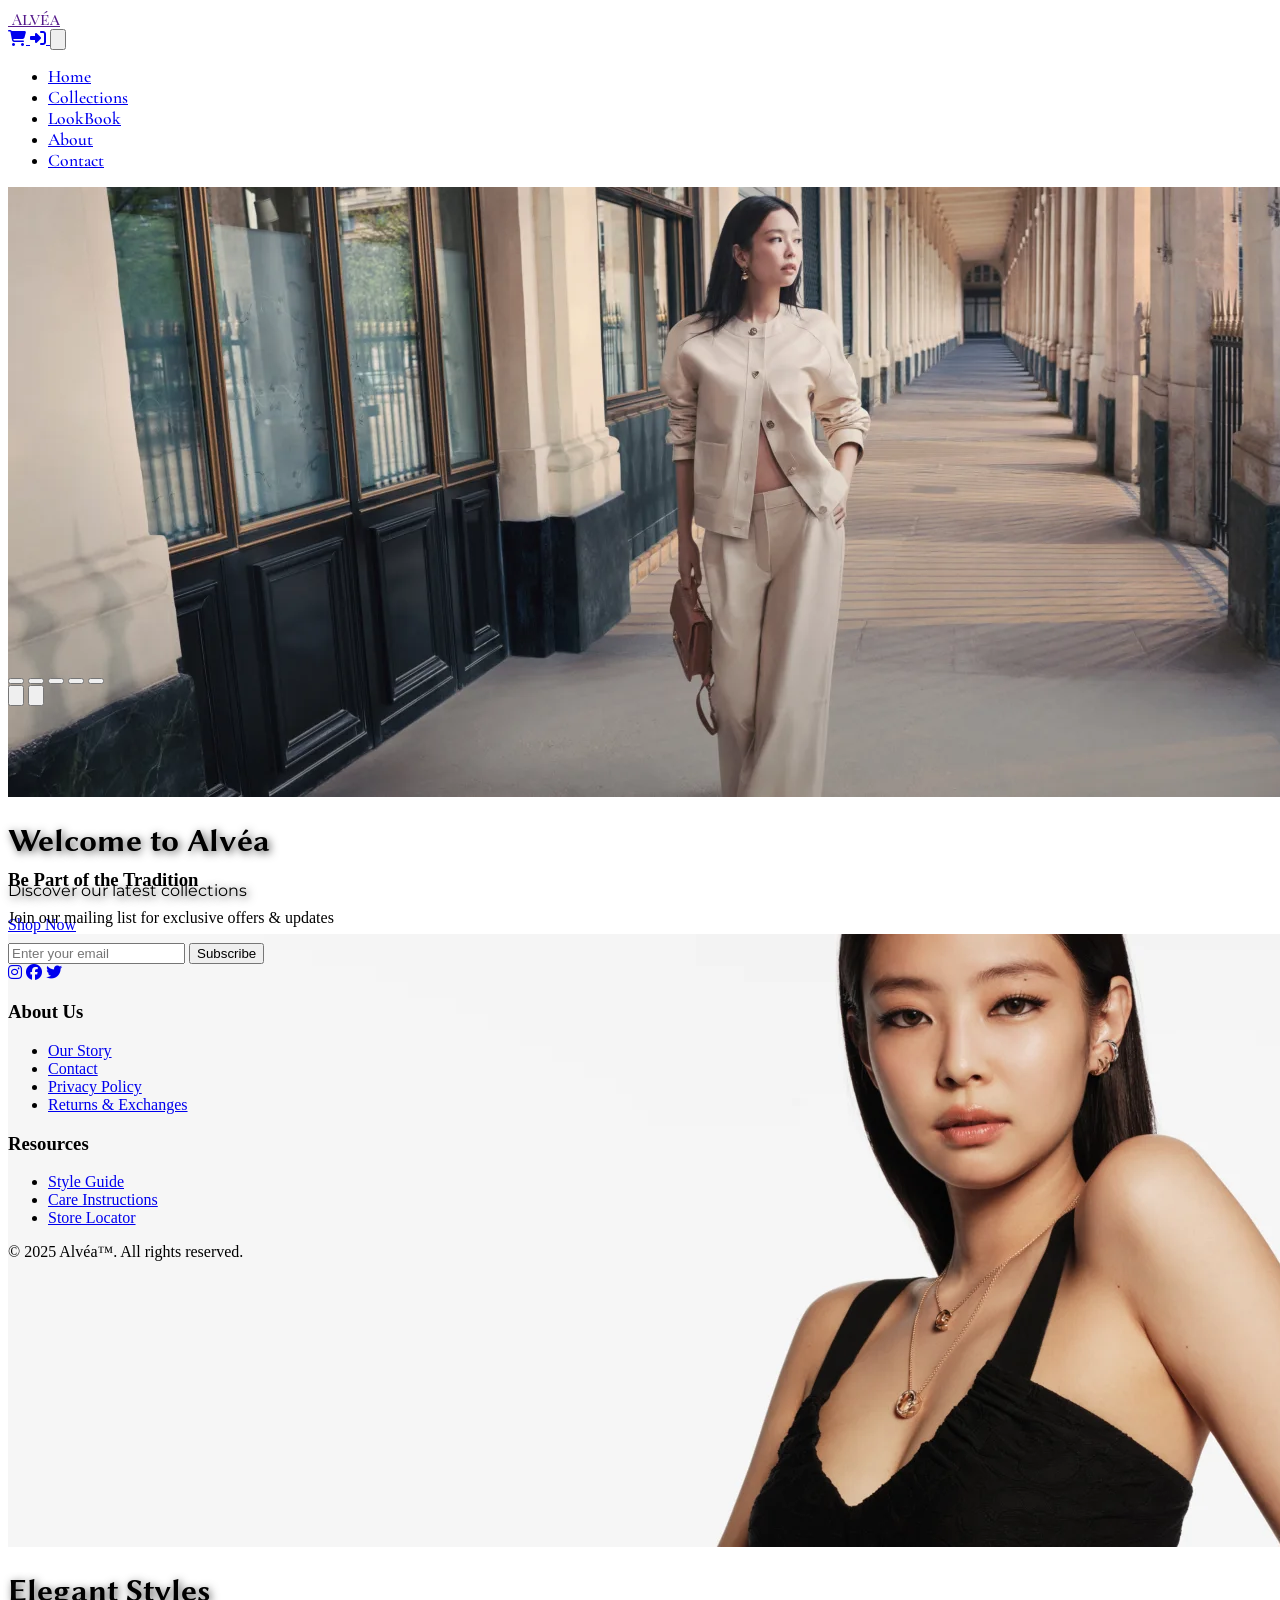
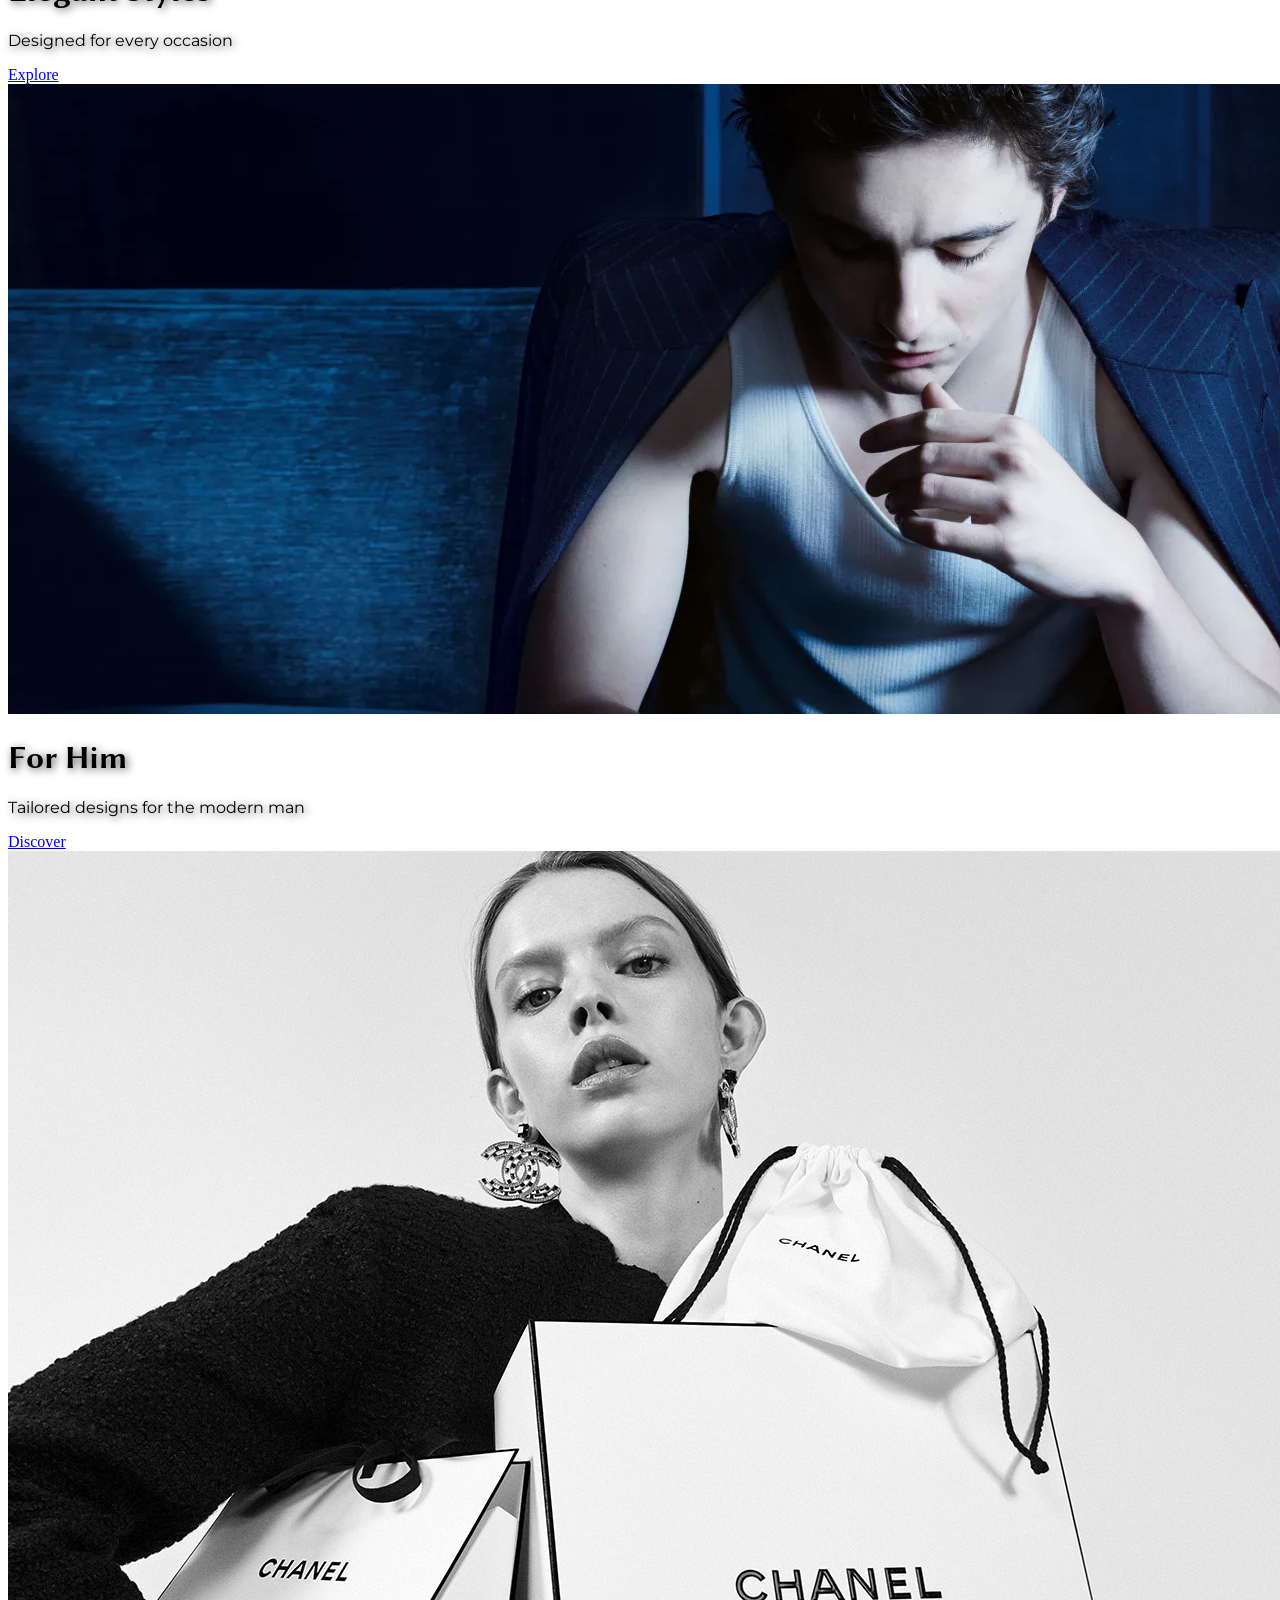
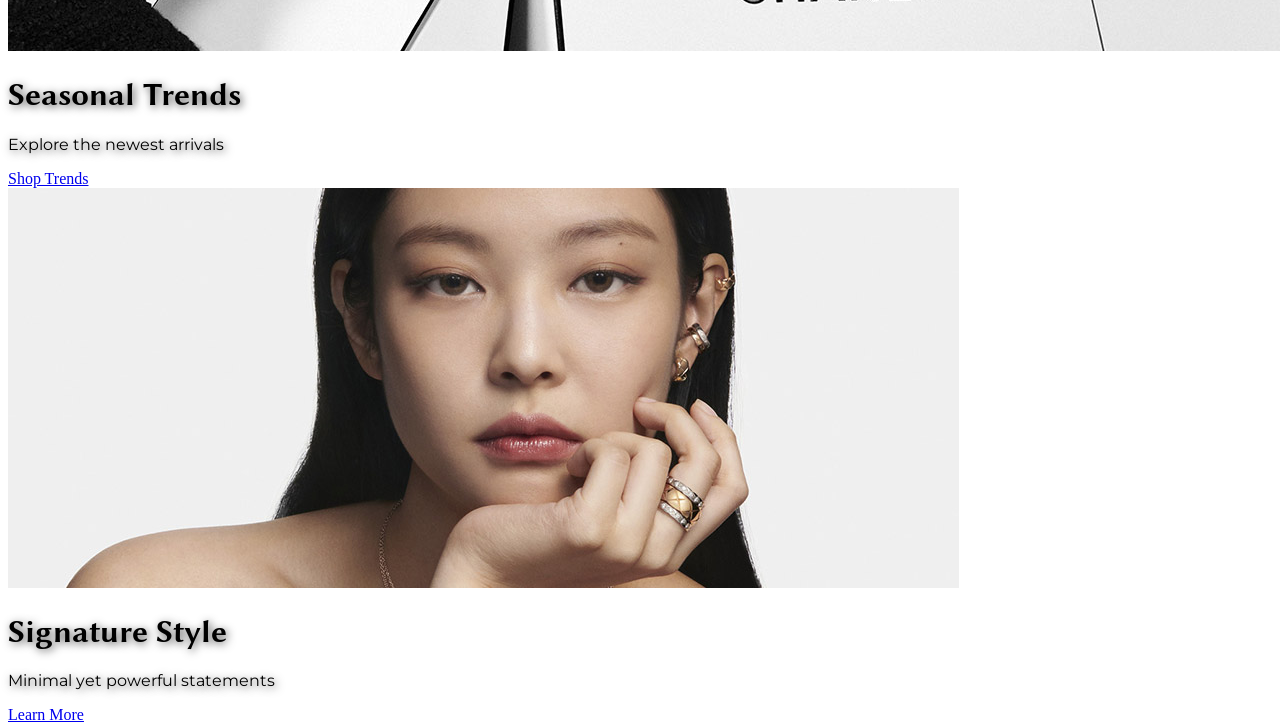
==== commit 4f6fe70c: "Update index.html" ====
--- a/index.html
+++ b/index.html
@@ -8,6 +8,11 @@
     <link href="https://cdn.jsdelivr.net/npm/flowbite@3.1.2/dist/flowbite.min.css" rel="stylesheet" />
     <link href="https://unpkg.com/aos@2.3.1/dist/aos.css" rel="stylesheet">
     <link rel="stylesheet" href="https://cdnjs.cloudflare.com/ajax/libs/font-awesome/6.4.0/css/all.min.css">
+    <link rel="preconnect" href="https://fonts.googleapis.com">
+    <link rel="preconnect" href="https://fonts.gstatic.com" crossorigin>
+    <link
+        href="https://fonts.googleapis.com/css2?family=Akshar:wght@300..700&family=Bodoni+Moda:ital,opsz,wght@0,6..96,400..900;1,6..96,400..900&family=Chela+One&family=Cormorant+Garamond:ital,wght@0,300..700;1,300..700&family=Edu+NSW+ACT+Cursive:wght@400..700&family=Libertinus+Sans:ital,wght@0,400;0,700;1,400&family=Lobster&family=Montserrat:ital,wght@0,100..900;1,100..900&family=Neucha&family=Permanent+Marker&family=Playfair+Display+SC:ital,wght@0,400;0,700;0,900;1,400;1,700;1,900&family=Playfair+Display:ital,wght@0,400..900;1,400..900&family=Playwrite+AU+NSW:wght@100..400&family=Poppins:ital,wght@0,100;0,200;0,300;0,400;0,500;0,600;0,700;0,800;0,900;1,100;1,200;1,300;1,400;1,500;1,600;1,700;1,800;1,900&family=Uncial+Antiqua&display=swap"
+        rel="stylesheet">
     <title>Alvéa</title>
 </head>
 
@@ -18,7 +23,7 @@
         <div class="max-w-screen-xl flex flex-wrap items-center justify-between mx-auto p-4">
             <a href="" class="flex items-center space-x-3 rtl:space-x-reverse">
                 <img src="" class="h-8" alt="">
-                <span class="self-center text-3xl font-semibold whitespace-nowrap ">Alvéa</span>
+                <span class="self-center text-3xl font-semibold whitespace-nowrap logo">Alvéa</span>
             </a>
             <div class="flex md:order-2 items-center space-x-5">
 
@@ -44,20 +49,24 @@
             <div class="items-center justify-between hidden w-full md:flex md:w-auto md:order-1" id="navbar-sticky">
                 <ul class="flex flex-col md:flex-row md:space-x-5 font-medium ">
                     <li>
-                        <a href="./index.html" class="block py-2 px-3 text-black hover:text-gray-300 navContent"
+                        <a href=",/index.html" class="block py-2 px-3 text-black hover:text-gray-300 navContent"
                             aria-current="page">Home</a>
                     </li>
                     <li>
-                        <a href="./collection.html" class="block py-2 px-3 text-black hover:text-gray-300 navContent">Collections</a>
-                    </li>
-                    <li>
-                        <a href="./LookBook.html" class="block py-2 px-3 text-black hover:text-gray-300 navContent">LookBook</a>
-                    </li>
-                    <li>
-                        <a href="./about.html" class="block py-2 px-3 text-black hover:text-gray-300 navContent">About</a>
-                    </li>
-                    <li>
-                        <a href="./contact.html" class="block py-2 px-3 text-black hover:text-gray-300 navContent">Contact</a>
+                        <a href="./collection.html"
+                            class="block py-2 px-3 text-black hover:text-gray-300 navContent">Collections</a>
+                    </li>
+                    <li>
+                        <a href="./LookBook.html"
+                            class="block py-2 px-3 text-black hover:text-gray-300 navContent">LookBook</a>
+                    </li>
+                    <li>
+                        <a href="./about.html"
+                            class="block py-2 px-3 text-black hover:text-gray-300 navContent">About</a>
+                    </li>
+                    <li>
+                        <a href="./contact.html"
+                            class="block py-2 px-3 text-black hover:text-gray-300 navContent">Contact</a>
                     </li>
                 </ul>
             </div>
@@ -71,11 +80,13 @@
             <!-- Item 1 -->
             <div class="absolute inset-0 duration-1000 ease-in-out" data-carousel-item data-carousel-interval="8000">
                 <img src="./assets/images/jennieBadgeOutfit.webp" class="w-full object-cover object-top" alt="...">
-                <div class="absolute inset-0 flex flex-col items-center justify-center text-white bg-black/30 carouselText">
-                    <h1 class="text-4xl md:text-6xl font-bold">Welcome to Alvéa</h1>
-                    <p class="mt-2 text-lg md:text-xl leading-snug">Discover our latest collections</p>
-                    <a href="#collections"
-                        class="mt-3 px-6 py-3 bg-white text-black rounded-lg font-medium hover:bg-gray-200">
+                <div
+                    class="absolute inset-0 flex flex-col items-center justify-center text-white bg-black/50 px-4 text-center carouselText">
+                    <h1 class="text-2xl sm:text-3xl md:text-5xl lg:text-6xl font-bold">Welcome to Alvéa</h1>
+                    <p class="mt-2 text-sm sm:text-base md:text-lg lg:text-xl leading-snug  whitespace-nowrap">Discover
+                        our latest collections</p>
+                    <a href="#collections"
+                        class="mt-4 px-4 py-2 sm:px-6 sm:py-3 md:px-8 md:py-3 bg-black text-white rounded-lg font-medium sm:font-semibold shadow-lg hover:bg-gray-700 transition">
                         Shop Now
                     </a>
                 </div>
@@ -84,11 +95,13 @@
             <div class="hidden absolute inset-0 duration-1000 ease-in-out" data-carousel-item
                 data-carousel-interval="8000">
                 <img src="./assets/images/jennieBlackOutfit.webp" class="w-full object-cover" alt="...">
-                <div class="absolute inset-0 flex flex-col items-center justify-center text-black bg-black/30 carouselText">
-                    <h1 class="text-4xl md:text-6xl font-bold">Elegant Styles</h1>
-                    <p class="mt-2 text-lg md:text-xl leading-snug">Designed for every occasion</p>
-                    <a href="#collections"
-                        class="mt-3 px-6 py-3 bg-white text-black rounded-lg font-medium hover:bg-gray-200">
+                <div
+                    class="absolute inset-0 flex flex-col items-center justify-center text-black bg-black/50 px-4 text-center carouselText">
+                    <h1 class="text-2xl sm:text-3xl md:text-5xl lg:text-6xl font-bold">Elegant Styles</h1>
+                    <p class="mt-2 text-sm sm:text-base md:text-lg lg:text-xl leading-snug  whitespace-nowrap">Designed
+                        for every occasion</p>
+                    <a href="#collections"
+                        class="mt-4 px-4 py-2 sm:px-6 sm:py-3 md:px-8 md:py-3 bg-black text-black rounded-lg font-medium sm:font-semibold shadow-lg hover:bg-gray-700 transition">
                         Explore
                     </a>
                 </div>
@@ -98,11 +111,12 @@
                 data-carousel-interval="8000">
                 <img src="./assets/images/timmothee.webp" class="w-full object-cover" alt="...">
                 <div
-                    class="absolute inset-0 flex flex-col items-center justify-center text-white bg-black/30 text-center px-4 carouselText">
-                    <h1 class="text-4xl md:text-6xl font-bold">For Him</h1>
-                    <p class="mt-2 text-lg md:text-xl leading-snug ">Tailored designs for the modern man</p>
-                    <a href="#collections"
-                        class="mt-3 px-6 py-3 bg-white text-black rounded-lg font-medium hover:bg-gray-200">Discover</a>
+                    class="absolute inset-0 flex flex-col items-center justify-center text-white bg-black/50 px-4 text-center carouselText">
+                    <h1 class="text-2xl sm:text-3xl md:text-5xl lg:text-6xl font-bold">For Him</h1>
+                    <p class="mt-2 text-sm sm:text-base md:text-lg lg:text-xl leading-snug  whitespace-nowrap">Tailored
+                        designs for the modern man</p>
+                    <a href="#collections"
+                        class="mt-4 px-4 py-2 sm:px-6 sm:py-3 md:px-8 md:py-3 bg-black text-white rounded-lg font-medium sm:font-semibold shadow-lg hover:bg-gray-700 transition">Discover</a>
                 </div>
             </div>
             <!-- Item 4 -->
@@ -110,11 +124,12 @@
                 data-carousel-interval="8000">
                 <img src="./assets/images/model.jpg" class="w-full object-cover" alt="...">
                 <div
-                    class="absolute inset-0 flex flex-col items-center justify-center text-black bg-black/30 text-center px-4 carouselText">
-                    <h1 class="text-4xl md:text-6xl font-bold">Seasonal Trends</h1>
-                    <p class="mt-2 text-lg md:text-xl">Explore the newest arrivals</p>
-                    <a href="#collections"
-                        class="mt-3 px-6 py-3 bg-white text-black rounded-lg font-medium hover:bg-gray-200">Shop
+                    class="absolute inset-0 flex flex-col items-center justify-center text-white bg-black/50 px-4 text-center carouselText">
+                    <h1 class="text-2xl sm:text-3xl md:text-5xl lg:text-6xl font-bold">Seasonal Trends</h1>
+                    <p class="mt-2 text-sm sm:text-base md:text-lg lg:text-xl leading-snug  whitespace-nowrap">Explore
+                        the newest arrivals</p>
+                    <a href="#collections"
+                        class="mt-4 px-4 py-2 sm:px-6 sm:py-3 md:px-8 md:py-3 bg-black text-white rounded-lg font-medium sm:font-semibold shadow-lg hover:bg-gray-700 transition">Shop
                         Trends</a>
                 </div>
             </div>
@@ -122,11 +137,12 @@
             <div class="hidden absolute inset-0 duration-1000 ease-in-out">
                 <img src="./assets/images/jennie.jpg" class="w-full object-cover" alt="...">
                 <div
-                    class="absolute inset-0 flex flex-col items-center justify-center text-black bg-black/30 text-center px-4 carouselText">
-                    <h1 class="text-4xl md:text-6xl font-bold">Signature Style</h1>
-                    <p class="mt-2 text-lg md:text-xl">Minimal yet powerful statements</p>
+                    class="absolute inset-0 flex flex-col items-center justify-center text-white bg-black/50 px-4 text-center carouselText">
+                    <h1 class="text-2xl sm:text-3xl md:text-5xl lg:text-6xl font-bold">Signature Style</h1>
+                    <p class="mt-2 text-sm sm:text-base md:text-lg lg:text-xl leading-snug  whitespace-nowrap">Minimal
+                        yet powerful statements</p>
                     <a href="#about"
-                        class="mt-3 px-6 py-3 bg-white text-black rounded-lg font-medium hover:bg-gray-200">Learn
+                        class="mt-4 px-4 py-2 sm:px-6 sm:py-3 md:px-8 md:py-3 bg-black text-white rounded-lg font-medium sm:font-semibold shadow-lg hover:bg-gray-700 transition">Learn
                         More</a>
                 </div>
             </div>
@@ -173,6 +189,59 @@
         </button>
     </div>
 
+
+    <br><br><br><br><br><br><br><br>
+    <footer class="bg-gray-100 border-t border-gray-300">
+        <div class="max-w-screen-xl mx-auto px-4 py-12">
+            <div class="grid grid-cols-1 md:grid-cols-3 gap-8 items-start text-center md:text-left">
+
+                <div>
+                    <h3 class="text-lg font-semibold text-gray-900">Be Part of the Tradition</h3>
+                    <p class="mt-1 text-sm text-gray-600">
+                        Join our mailing list for exclusive offers & updates
+                    </p>
+                    <form class="mt-4 flex items-center w-full max-w-md mx-auto md:mx-0">
+                        <input type="email" placeholder="Enter your email"
+                            class="w-full px-3 py-2 text-sm border border-gray-300 rounded-l-lg focus:outline-none focus:ring-1 focus:ring-black">
+                        <button type="submit"
+                            class="px-4 py-2 text-sm font-medium text-white bg-blue-900 rounded-r-lg hover:bg-gray-800">
+                            Subscribe
+                        </button>
+                    </form>
+                    <div class="mt-4 flex justify-center md:justify-start space-x-5 text-gray-500">
+                        <a href="#" class="hover:text-black"><i class="fab fa-instagram"></i></a>
+                        <a href="#" class="hover:text-black"><i class="fab fa-facebook"></i></a>
+                        <a href="#" class="hover:text-black"><i class="fab fa-twitter"></i></a>
+                    </div>
+                </div>
+
+                <div>
+                    <h3 class="text-lg font-semibold text-gray-900">About Us</h3>
+                    <ul class="mt-2 space-y-2 text-sm text-gray-600">
+                        <li><a href="#" class="hover:text-black">Our Story</a></li>
+                        <li><a href="#" class="hover:text-black">Contact</a></li>
+                        <li><a href="#" class="hover:text-black">Privacy Policy</a></li>
+                        <li><a href="#" class="hover:text-black">Returns & Exchanges</a></li>
+                    </ul>
+                </div>
+
+                <div>
+                    <h3 class="text-lg font-semibold text-gray-900">Resources</h3>
+                    <ul class="mt-2 space-y-2 text-sm text-gray-600">
+                        <li><a href="#" class="hover:text-black">Style Guide</a></li>
+                        <li><a href="#" class="hover:text-black">Care Instructions</a></li>
+                        <li><a href="#" class="hover:text-black">Store Locator</a></li>
+                    </ul>
+                </div>
+            </div>
+
+            <div class="border-t border-gray-200 mt-8 pt-5 text-center text-sm text-gray-500">
+                © 2025 Alvéa™. All rights reserved.
+            </div>
+        </div>
+    </footer>
+
+
     <script src="https://cdn.jsdelivr.net/npm/flowbite@3.1.2/dist/flowbite.min.js"></script>
     <script src="https://unpkg.com/aos@2.3.1/dist/aos.js"></script>
     <script src="./assets/js/app.js"></script>
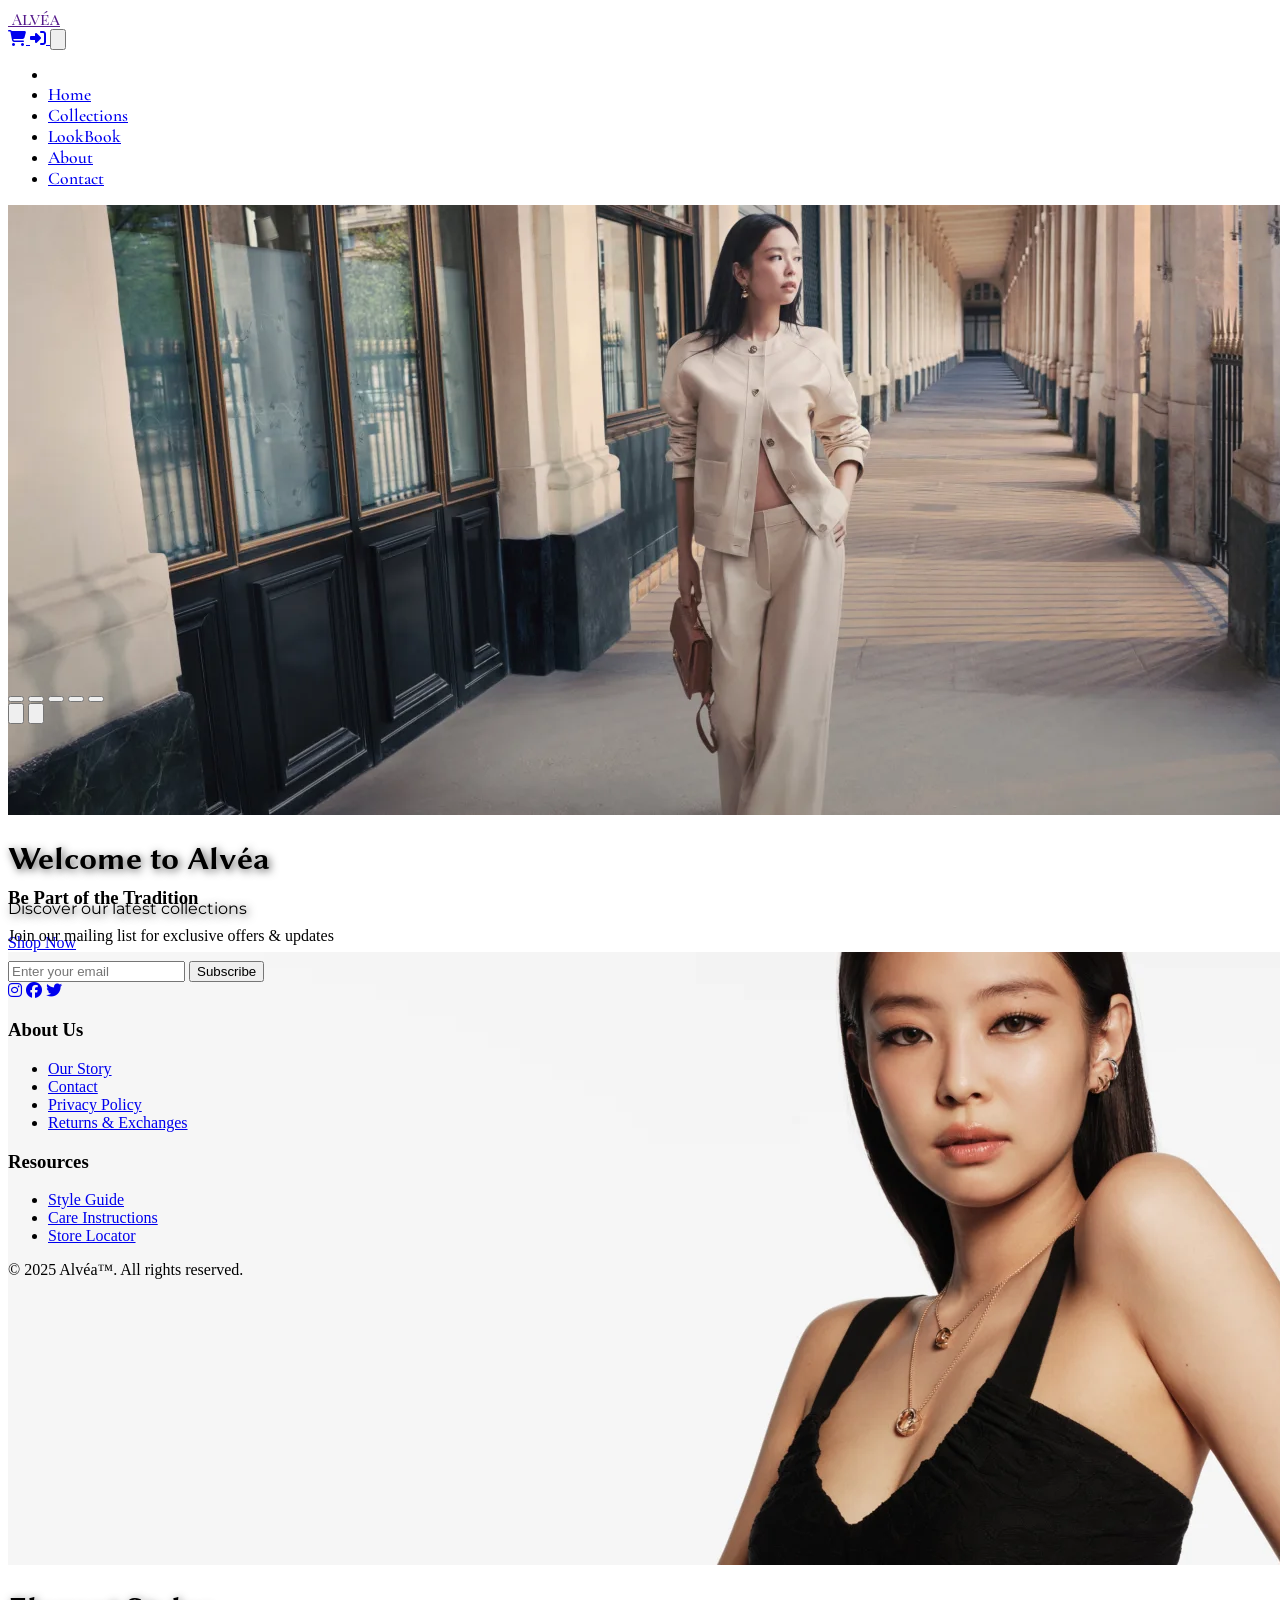
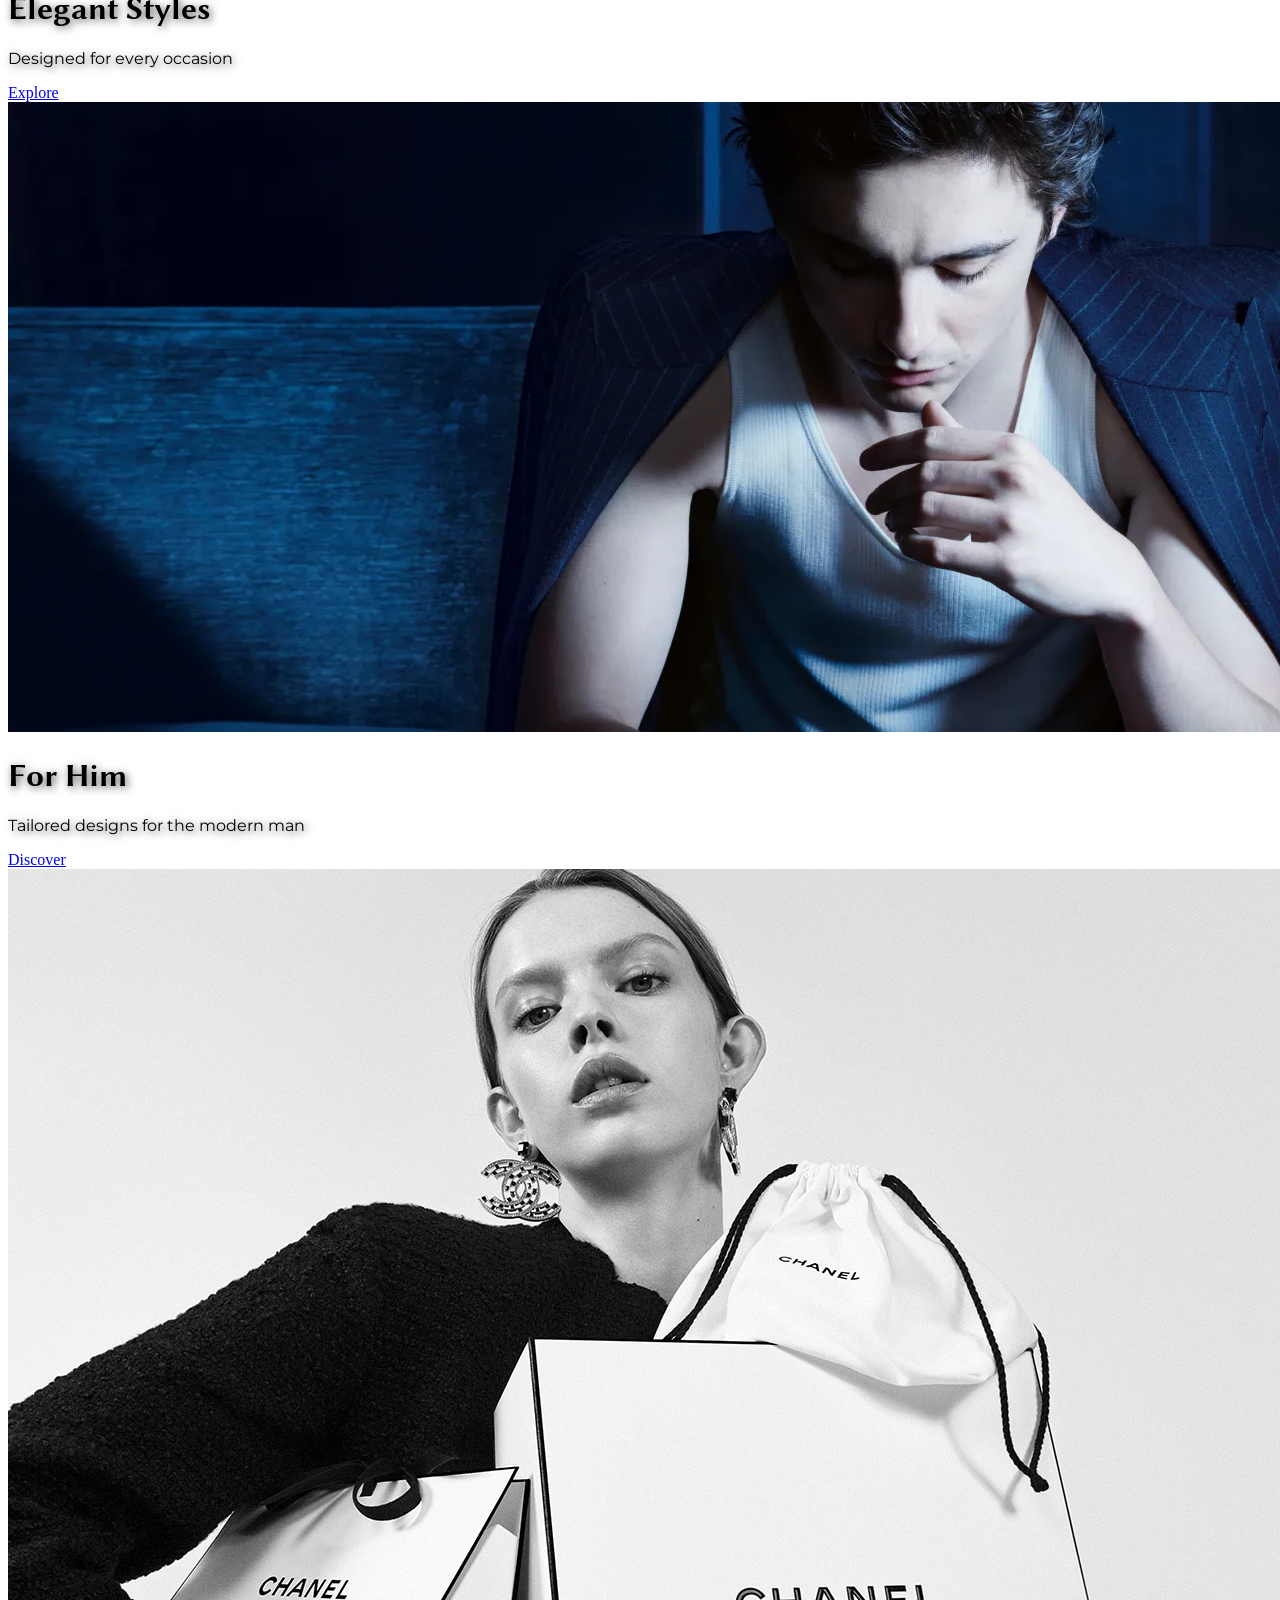
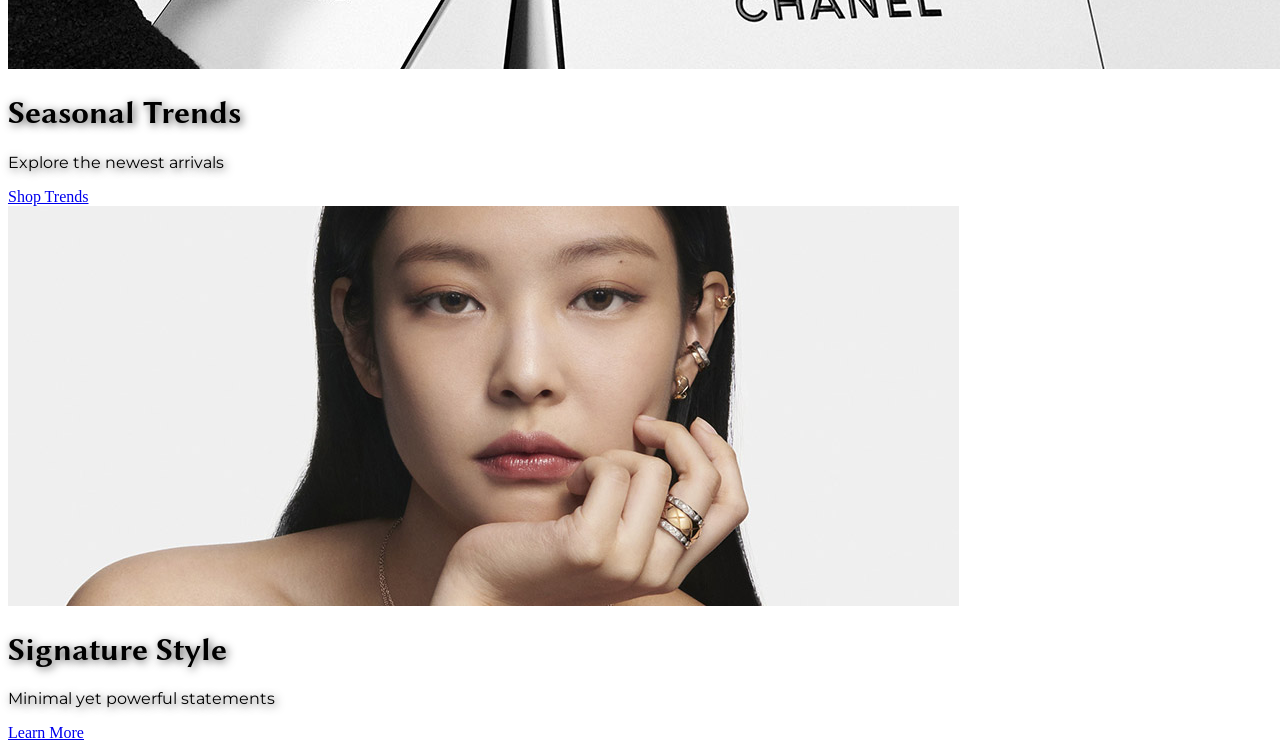
==== commit 11774e60: "Merge branch 'main' into dev" ====
--- a/index.html
+++ b/index.html
@@ -49,24 +49,23 @@
             <div class="items-center justify-between hidden w-full md:flex md:w-auto md:order-1" id="navbar-sticky">
                 <ul class="flex flex-col md:flex-row md:space-x-5 font-medium ">
                     <li>
-                        <a href=",/index.html" class="block py-2 px-3 text-black hover:text-gray-300 navContent"
-                            aria-current="page">Home</a>
-                    </li>
-                    <li>
-                        <a href="./collection.html"
-                            class="block py-2 px-3 text-black hover:text-gray-300 navContent">Collections</a>
-                    </li>
-                    <li>
-                        <a href="./LookBook.html"
-                            class="block py-2 px-3 text-black hover:text-gray-300 navContent">LookBook</a>
-                    </li>
-                    <li>
-                        <a href="./about.html"
-                            class="block py-2 px-3 text-black hover:text-gray-300 navContent">About</a>
-                    </li>
-                    <li>
-                        <a href="./contact.html"
-                            class="block py-2 px-3 text-black hover:text-gray-300 navContent">Contact</a>
+<li>
+    <a href="./index.html" class="block py-2 px-3 text-black hover:text-gray-300 navContent"
+        aria-current="page">Home</a>
+</li>
+<li>
+    <a href="./collection.html" class="block py-2 px-3 text-black hover:text-gray-300 navContent">Collections</a>
+</li>
+<li>
+    <a href="./LookBook.html" class="block py-2 px-3 text-black hover:text-gray-300 navContent">LookBook</a>
+</li>
+<li>
+    <a href="./about.html" class="block py-2 px-3 text-black hover:text-gray-300 navContent">About</a>
+</li>
+<li>
+    <a href="./contact.html" class="block py-2 px-3 text-black hover:text-gray-300 navContent">Contact</a>
+</li>
+
                     </li>
                 </ul>
             </div>
